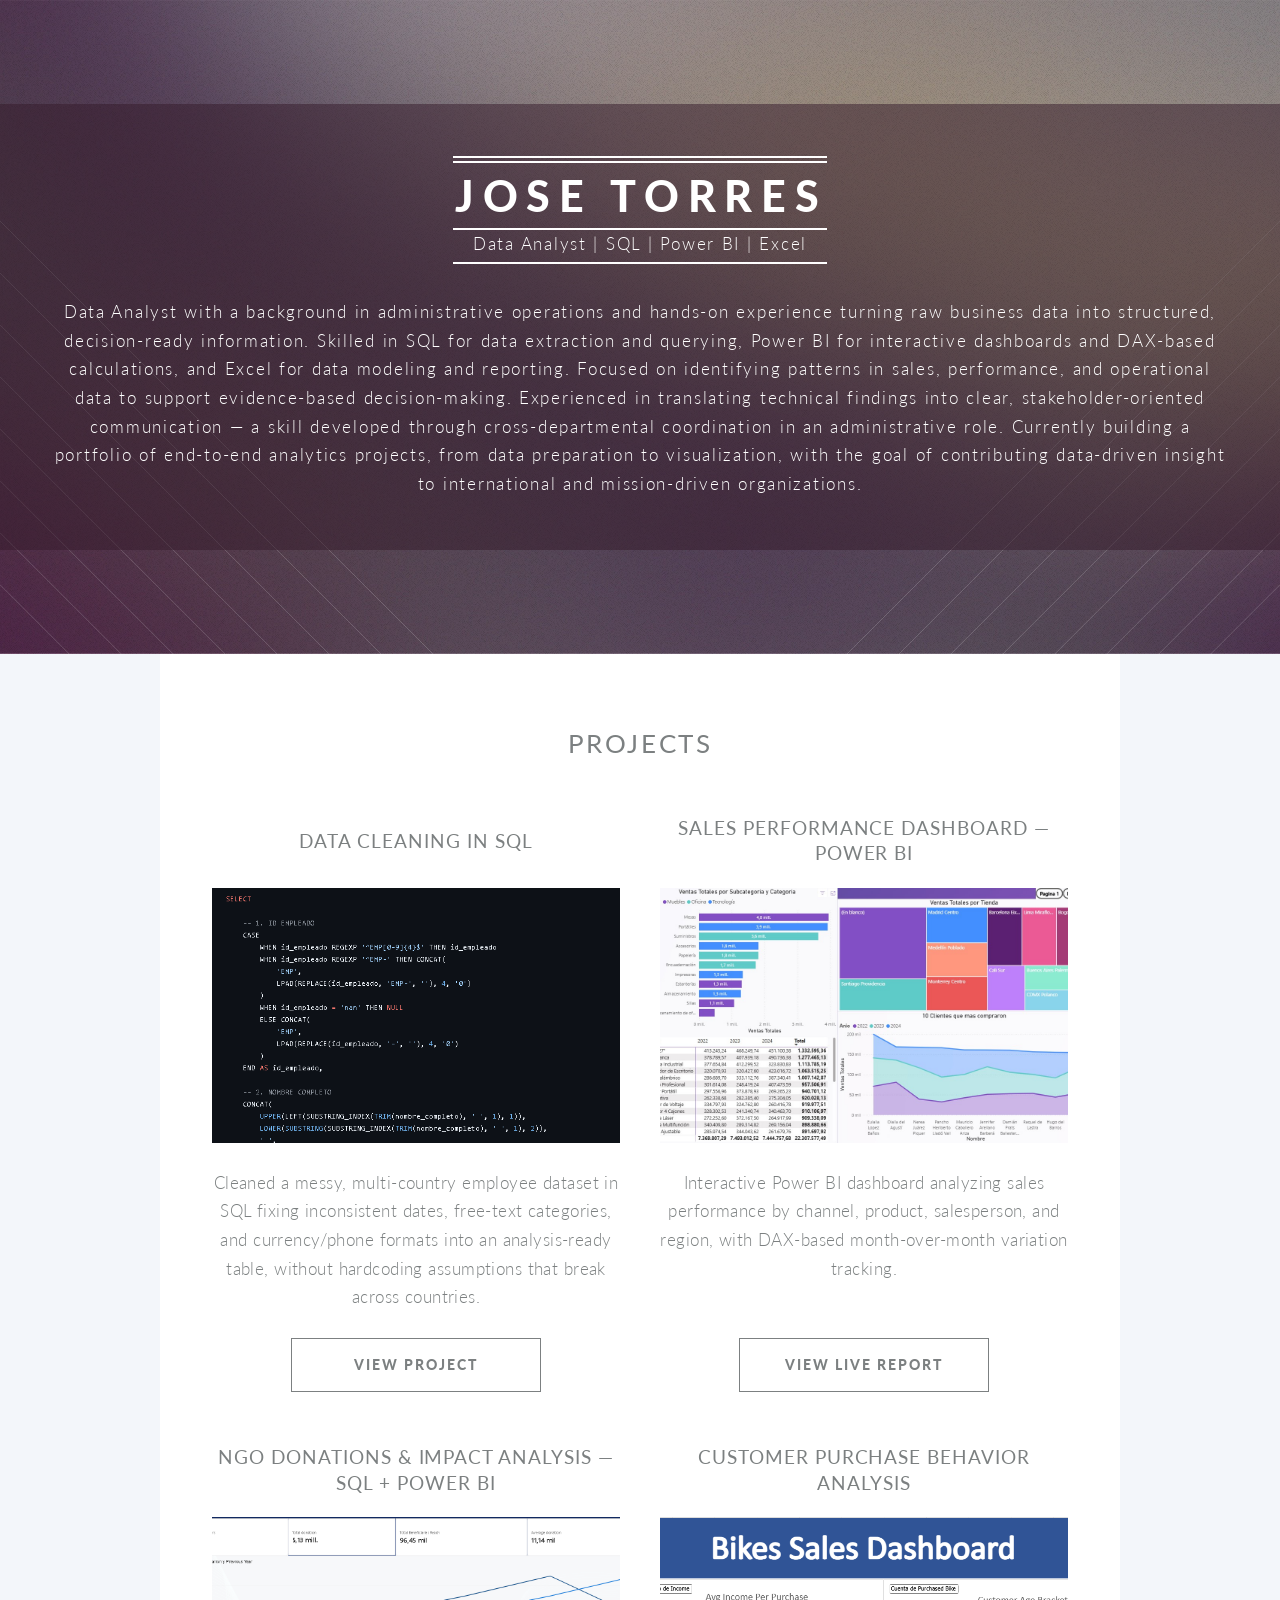
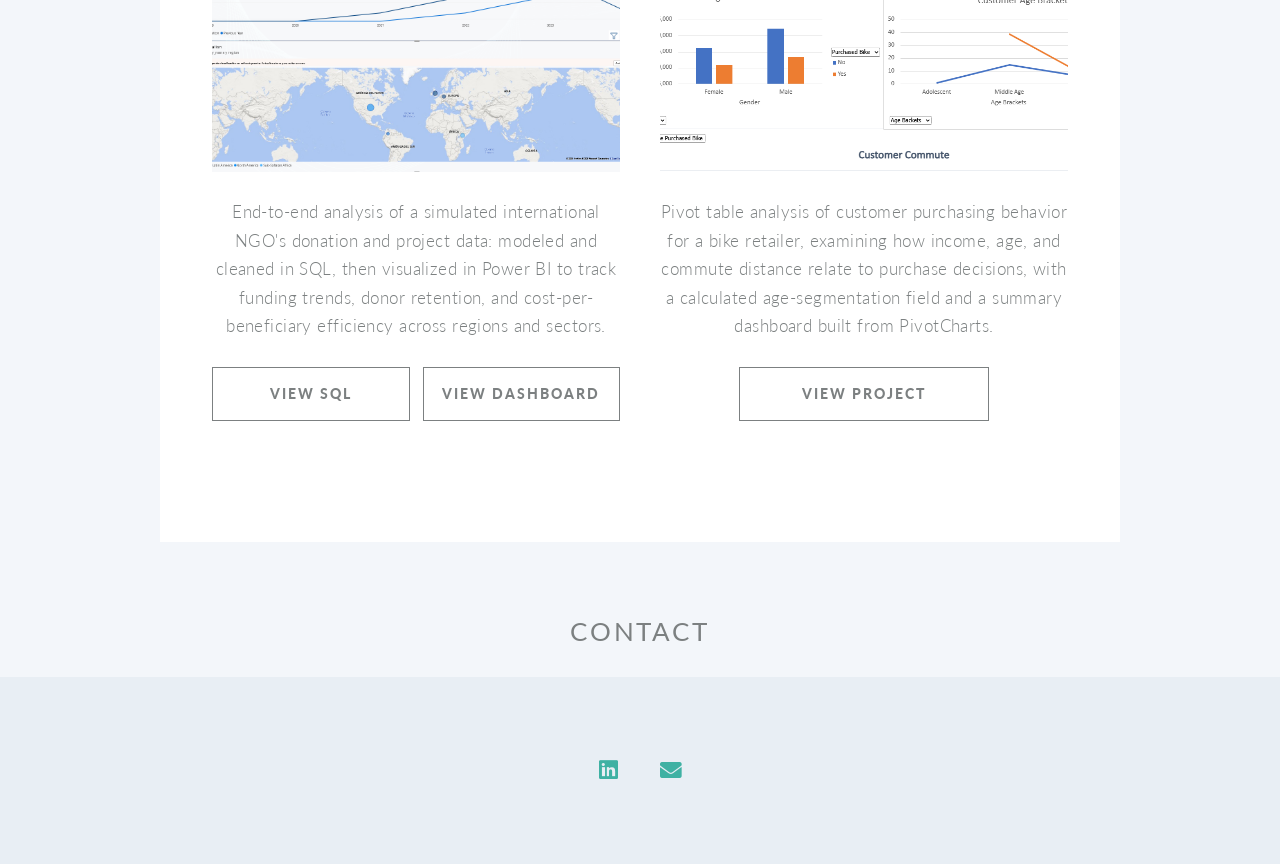
==== index.html @ 077766b1 "Add files via upload Initial Commit" ====
<!DOCTYPE HTML>
<!--
	Twenty by HTML5 UP
	html5up.net | @ajlkn
	Free for personal and commercial use under the CCA 3.0 license (html5up.net/license)
-->
<html>
	<head>
		<title>Jose Torres Portfolio</title>
		<meta charset="utf-8" />
		<meta name="viewport" content="width=device-width, initial-scale=1, user-scalable=no" />
		<link rel="stylesheet" href="assets/css/main.css" />
		<noscript><link rel="stylesheet" href="assets/css/noscript.css" /></noscript>
	</head>
	<body class="index is-preload">
		<div id="page-wrapper">

			
			<!-- Banner -->
				<section id="banner">

					<!--
						".inner" is set up as an inline-block so it automatically expands
						in both directions to fit whatever's inside it. This means it won't
						automatically wrap lines, so be sure to use line breaks where
						appropriate (<br />).
					-->
				<div class="inner">

    <header>
        <h2>Jose Torres</h2>
        <p>Data Analyst | SQL | Power BI | Excel</p>
    </header>

    <p>
        Data Analyst with a background in administrative operations and hands-on experience turning raw business data into structured, decision-ready information. 
		Skilled in SQL for data extraction and querying, Power BI for interactive dashboards and DAX-based calculations, and Excel for data modeling and reporting. 
		Focused on identifying patterns in sales, performance, and operational data to support evidence-based decision-making. 
		Experienced in translating technical findings into clear, stakeholder-oriented communication — a skill developed through cross-departmental coordination in an administrative role. 
		Currently building a portfolio of end-to-end analytics projects, from data preparation to visualization, with the goal of contributing data-driven insight to international and mission-driven organizations.
    </p>

</div>

					</section>

						<!-- Three -->
						<section class="wrapper style3 container special">

							<header class="major">
								<h2><strong>Projects</strong></h2>
							</header>

							<div class="row projects-row">
								<div class="col-6 col-12-narrower">
									<article class="project-card">
										<header><h3><strong>Data Cleaning in SQL</strong></h3></header>
										<span class="image featured"><img src="images/sqlcleaning.png" alt="SQL code used to clean a multi-country employee dataset" loading="lazy" /></span>
										<p>Cleaned a messy, multi-country employee dataset in SQL fixing inconsistent dates, free-text categories, and currency/phone formats into an analysis-ready table, without hardcoding assumptions that break across countries.</p>
										<div class="project-buttons">
										<a href="https://github.com/JoseTorresDA/projects/blob/a58de9fa3c472a12b417ef6940224f469a7f3d1a/empleados_clean" class="button" target="_blank" rel="noopener">VIEW PROJECT</a>
										</div>
									</article>
								</div>
								<div class="col-6 col-12-narrower">
									<article class="project-card">
										<header><h3><strong>Sales Performance Dashboard — Power BI</strong></h3></header>
										<span class="image featured"><img src="images/dashpowerbi.jpg" alt="Power BI sales performance dashboard" loading="lazy" /></span>
										<p>Interactive Power BI dashboard analyzing sales performance by channel, product, salesperson, and region, with DAX-based month-over-month variation tracking.</p>
										<div class="project-buttons">
										<a href="https://app.powerbi.com/view?r=eyJrIjoiMWUyYzVmNDktYmI4NS00ZDc3LTk1OGItMzIyM2YyYmE3NmZlIiwidCI6IjQxZWViOTQyLWQ0NzQtNDg0OC05YjI4LTljNDYxODBjODI5NyIsImMiOjR9" class="button" target="_blank" rel="noopener">VIEW LIVE REPORT</a>
										</div>
									</article>
								</div>
							</div>

							<div class="row projects-row">
								<div class="col-6 col-12-narrower">
									<article class="project-card">
										<header><h3><strong>NGO Donations &amp; Impact Analysis — SQL + Power BI</strong></h3></header>
										<span class="image featured"><img src="images/sqlpbi.png" alt="SQL and Power BI logos" loading="lazy" /></span>
										<p>End-to-end analysis of a simulated international NGO's donation and project data: modeled and cleaned in SQL, then visualized in Power BI to track funding trends, donor retention, and cost-per-beneficiary efficiency across regions and sectors.</p>
										<div class="project-buttons">
										<a href="https://github.com/JoseTorresDA/projects/blob/be6c619d317c378291d3e22cfec4b974ad01612c/NGO%20Donations%20%26%20Impact%20Analytics.sql" class="button" target="_blank" rel="noopener">VIEW SQL</a>
										<a href="https://app.powerbi.com/view?r=eyJrIjoiNzJhYWQwNmUtYmI5Ny00YWQzLTlkOGYtYjQ5YWJkZDRkZmU5IiwidCI6IjQxZWViOTQyLWQ0NzQtNDg0OC05YjI4LTljNDYxODBjODI5NyIsImMiOjR9" class="button" target="_blank" rel="noopener">VIEW DASHBOARD</a>
										</div>
									</article>
								</div>
								<div class="col-6 col-12-narrower">
									<article class="project-card">
										<header><h3><strong>Customer Purchase Behavior Analysis</strong></h3></header>
										<span class="image featured"><img src="images/exceldashboard.png" alt="Excel PivotChart dashboard of bike buyer behavior" loading="lazy" /></span>
										<p>Pivot table analysis of customer purchasing behavior for a bike retailer, examining how income, age, and commute distance relate to purchase decisions, with a calculated age-segmentation field and a summary dashboard built from PivotCharts.</p>
										<div class="project-buttons">
										<a href="excel-project.html" class="button" target="_blank" rel="noopener">VIEW PROJECT</a>
										</div>
									</article>
								</div>
							</div>

						</section>

			<!-- CTA 
				<section id="cta">

					<header>
						<h2>Ready to do <strong>something</strong>?</h2>
						<p>Proin a ullamcorper elit, et sagittis turpis integer ut fermentum.</p>
					</header>
					<footer>
						<ul class="buttons">
							<li><a href="#" class="button primary">Take My Money</a></li>
							<li><a href="#" class="button">LOL Wut</a></li>
						</ul>
					</footer>
					
				</section>
				-->
			<div>
				<section>
					<header class="contact">
						<H2>
							<STRong>CONTACT</STRong>
						</H2>
					</header>
				</section>
			</div>
				
			<!-- Footer -->
			
				<footer id="footer">

					<ul class="icons">
						<li><a href="https://www.linkedin.com/in/jose-torres97/?locale=es" target="_blank" class="icon brands circle fa-linkedin"><span class="label">LinkedIn</span></a></li>
						<li><a href="mailto:torresjosemanuel17@gmail.com" target="_blank" class="icon solid circle fa-envelope"><span class="label">Email</span></a></li>
						
					</ul>

				</footer>

		</div>

		<!-- Scripts -->
			<script src="assets/js/jquery.min.js"></script>
			<script src="assets/js/jquery.dropotron.min.js"></script>
			<script src="assets/js/jquery.scrolly.min.js"></script>
			<script src="assets/js/jquery.scrollex.min.js"></script>
			<script src="assets/js/browser.min.js"></script>
			<script src="assets/js/breakpoints.min.js"></script>
			<script src="assets/js/util.js"></script>
			<script src="assets/js/main.js"></script>

	</body>
</html>
---- assets/css/main.css ----
@import url("fontawesome-all.min.css");
@import url("https://fonts.googleapis.com/css?family=Lato:300,400,900");

/*
	Twenty by HTML5 UP
	html5up.net | @ajlkn
	Free for personal and commercial use under the CCA 3.0 license (html5up.net/license)
*/

html, body, div, span, applet, object,
iframe, h1, h2, h3, h4, h5, h6, p, blockquote,
pre, a, abbr, acronym, address, big, cite,
code, del, dfn, em, img, ins, kbd, q, s, samp,
small, strike, strong, sub, sup, tt, var, b,
u, i, center, dl, dt, dd, ol, ul, li, fieldset,
form, label, legend, table, caption, tbody,
tfoot, thead, tr, th, td, article, aside,
canvas, details, embed, figure, figcaption,
footer, header, hgroup, menu, nav, output, ruby,
section, summary, time, mark, audio, video {
	margin: 0;
	padding: 0;
	border: 0;
	font-size: 100%;
	font: inherit;
	vertical-align: baseline;}

article, aside, details, figcaption, figure,
footer, header, hgroup, menu, nav, section {
	display: block;}

body {
	line-height: 1;
}

ol, ul {
	list-style: none;
}

.contact {
    text-align: center;
}


blockquote, q {
	quotes: none;
}

	blockquote:before, blockquote:after, q:before, q:after {
		content: '';
		content: none;
	}

table {
	border-collapse: collapse;
	border-spacing: 0;
}

body {
	-webkit-text-size-adjust: none;
}

mark {
	background-color: transparent;
	color: inherit;
}

input::-moz-focus-inner {
	border: 0;
	padding: 0;
}

input, select, textarea {
	-moz-appearance: none;
	-webkit-appearance: none;
	-ms-appearance: none;
	appearance: none;
}

/* Basic */

	html {
		box-sizing: border-box;
	}

	*, *:before, *:after {
		box-sizing: inherit;
	}

	body {
		background: #f3f6fa;
	}

		body.is-preload *, body.is-preload *:before, body.is-preload *:after {
			-moz-animation: none !important;
			-webkit-animation: none !important;
			-ms-animation: none !important;
			animation: none !important;
			-moz-transition: none !important;
			-webkit-transition: none !important;
			-ms-transition: none !important;
			transition: none !important;
		}

	body, input, select, textarea {
		color: #7c8081;
		font-family: 'Lato', sans-serif;
		font-size: 15pt;
		font-weight: 300;
		letter-spacing: 0.025em;
		line-height: 1.75em;
	}

	a {
		-moz-transition: color 0.2s ease-in-out, border-color 0.2s ease-in-out, background-color 0.2s ease-in-out;
		-webkit-transition: color 0.2s ease-in-out, border-color 0.2s ease-in-out, background-color 0.2s ease-in-out;
		-ms-transition: color 0.2s ease-in-out, border-color 0.2s ease-in-out, background-color 0.2s ease-in-out;
		transition: color 0.2s ease-in-out, border-color 0.2s ease-in-out, background-color 0.2s ease-in-out;
		color: #3fb1a3;
		text-decoration: none;
		border-bottom: dotted 1px;
	}

		a:hover {
			border-bottom-color: transparent;
		}

	strong, b {
		font-weight: 400;
	}

	p, ul, ol, dl, table, blockquote {
		margin: 0 0 2em 0;
	}

	h1, h2, h3, h4, h5, h6 {
		color: inherit;
		font-weight: 300;
		line-height: 1.75em;
		margin-bottom: 1em;
		text-transform: uppercase;
	}

		h1 a, h2 a, h3 a, h4 a, h5 a, h6 a {
			color: inherit;
			text-decoration: none;
			border: 0;
		}

	h2 {
		font-size: 1.5em;
		letter-spacing: 0.1em;
	}

	h3 {
		font-size: 1.15em;
		letter-spacing: 0.025em;
	}

	sub {
		font-size: 0.8em;
		position: relative;
		top: 0.5em;
	}

	sup {
		font-size: 0.8em;
		position: relative;
		top: -0.5em;
	}

	hr {
		border-top: solid 1px rgba(124, 128, 129, 0.2);
		border: 0;
		margin-bottom: 1.5em;
	}

	blockquote {
		border-left: solid 0.5em rgba(124, 128, 129, 0.2);
		font-style: italic;
		padding: 1em 0 1em 2em;
	}

/* Container */

	.container {
		margin: 0 auto;
		max-width: 100%;
		width: 1400px;
	}

		.container.medium {
			width: 1050px;
		}

		@media screen and (max-width: 1680px) {

			.container {
				width: 1200px;
			}

				.container.medium {
					width: 900px;
				}

		}

		@media screen and (max-width: 1280px) {

			.container {
				width: 960px;
			}

				.container.medium {
					width: 735px;
				}

		}

		@media screen and (max-width: 980px) {

			.container {
				width: 95%;
			}

				.container.medium {
					width: 71.25%;
				}

		}

		@media screen and (max-width: 840px) {

			.container {
				width: 95%;
			}

				.container.medium {
					width: 95%;
				}

		}

		@media screen and (max-width: 736px) {

			.container {
				width: 100%;
			}

				.container.medium {
					width: 100%;
				}

		}

/* Row */

	.row {
		display: flex;
		flex-wrap: wrap;
		box-sizing: border-box;
		align-items: stretch;
	}

		.row > * {
			box-sizing: border-box;
		}

		.row.gtr-uniform > * > :last-child {
			margin-bottom: 0;
		}

		.row.aln-left {
			justify-content: flex-start;
		}

		.row.aln-center {
			justify-content: center;
		}

		.row.aln-right {
			justify-content: flex-end;
		}

		.row.aln-top {
			align-items: flex-start;
		}

		.row.aln-middle {
			align-items: center;
		}

		.row.aln-bottom {
			align-items: flex-end;
		}

		.row > .imp {
			order: -1;
		}

		.row > .col-1 {
			width: 8.33333%;
		}

		.row > .off-1 {
			margin-left: 8.33333%;
		}

		.row > .col-2 {
			width: 16.66667%;
		}

		.row > .off-2 {
			margin-left: 16.66667%;
		}

		.row > .col-3 {
			width: 25%;
		}

		.row > .off-3 {
			margin-left: 25%;
		}

		.row > .col-4 {
			width: 33.33333%;
		}

		.row > .off-4 {
			margin-left: 33.33333%;
		}

		.row > .col-5 {
			width: 41.66667%;
		}

		.row > .off-5 {
			margin-left: 41.66667%;
		}

		.row > .col-6 {
			width: 50%;
		}

		.row > .off-6 {
			margin-left: 50%;
		}

		.row > .col-7 {
			width: 58.33333%;
		}

		.row > .off-7 {
			margin-left: 58.33333%;
		}

		.row > .col-8 {
			width: 66.66667%;
		}

		.row > .off-8 {
			margin-left: 66.66667%;
		}

		.row > .col-9 {
			width: 75%;
		}

		.row > .off-9 {
			margin-left: 75%;
		}

		.row > .col-10 {
			width: 83.33333%;
		}

		.row > .off-10 {
			margin-left: 83.33333%;
		}

		.row > .col-11 {
			width: 91.66667%;
		}

		.row > .off-11 {
			margin-left: 91.66667%;
		}

		.row > .col-12 {
			width: 100%;
		}

		.row > .off-12 {
			margin-left: 100%;
		}

		.row.gtr-0 {
			margin-top: 0px;
			margin-left: 0px;
		}

			.row.gtr-0 > * {
				padding: 0px 0 0 0px;
			}

			.row.gtr-0.gtr-uniform {
				margin-top: 0px;
			}

				.row.gtr-0.gtr-uniform > * {
					padding-top: 0px;
				}

		.row.gtr-25 {
			margin-top: -12.5px;
			margin-left: -12.5px;
		}

			.row.gtr-25 > * {
				padding: 12.5px 0 0 12.5px;
			}

			.row.gtr-25.gtr-uniform {
				margin-top: -12.5px;
			}

				.row.gtr-25.gtr-uniform > * {
					padding-top: 12.5px;
				}

		.row.gtr-50 {
			margin-top: -25px;
			margin-left: -25px;
		}

			.row.gtr-50 > * {
				padding: 25px 0 0 25px;
			}

			.row.gtr-50.gtr-uniform {
				margin-top: -25px;
			}

				.row.gtr-50.gtr-uniform > * {
					padding-top: 25px;
				}

		.row {
			margin-top: -50px;
			margin-left: -50px;
		}

			.row > * {
				padding: 50px 0 0 50px;
			}

			.row.gtr-uniform {
				margin-top: -50px;
			}

				.row.gtr-uniform > * {
					padding-top: 50px;
				}

		.row.gtr-150 {
			margin-top: -75px;
			margin-left: -75px;
		}

			.row.gtr-150 > * {
				padding: 75px 0 0 75px;
			}

			.row.gtr-150.gtr-uniform {
				margin-top: -75px;
			}

				.row.gtr-150.gtr-uniform > * {
					padding-top: 75px;
				}

		.row.gtr-200 {
			margin-top: -100px;
			margin-left: -100px;
		}

			.row.gtr-200 > * {
				padding: 100px 0 0 100px;
			}

			.row.gtr-200.gtr-uniform {
				margin-top: -100px;
			}

				.row.gtr-200.gtr-uniform > * {
					padding-top: 100px;
				}

		@media screen and (max-width: 1680px) {

			.row {
				display: flex;
				flex-wrap: wrap;
				box-sizing: border-box;
				align-items: stretch;
			}

				.row > * {
					box-sizing: border-box;
				}

				.row.gtr-uniform > * > :last-child {
					margin-bottom: 0;
				}

				.row.aln-left {
					justify-content: flex-start;
				}

				.row.aln-center {
					justify-content: center;
				}

				.row.aln-right {
					justify-content: flex-end;
				}

				.row.aln-top {
					align-items: flex-start;
				}

				.row.aln-middle {
					align-items: center;
				}

				.row.aln-bottom {
					align-items: flex-end;
				}

				.row > .imp-wide {
					order: -1;
				}

				.row > .col-1-wide {
					width: 8.33333%;
				}

				.row > .off-1-wide {
					margin-left: 8.33333%;
				}

				.row > .col-2-wide {
					width: 16.66667%;
				}

				.row > .off-2-wide {
					margin-left: 16.66667%;
				}

				.row > .col-3-wide {
					width: 25%;
				}

				.row > .off-3-wide {
					margin-left: 25%;
				}

				.row > .col-4-wide {
					width: 33.33333%;
				}

				.row > .off-4-wide {
					margin-left: 33.33333%;
				}

				.row > .col-5-wide {
					width: 41.66667%;
				}

				.row > .off-5-wide {
					margin-left: 41.66667%;
				}

				.row > .col-6-wide {
					width: 50%;
				}

				.row > .off-6-wide {
					margin-left: 50%;
				}

				.row > .col-7-wide {
					width: 58.33333%;
				}

				.row > .off-7-wide {
					margin-left: 58.33333%;
				}

				.row > .col-8-wide {
					width: 66.66667%;
				}

				.row > .off-8-wide {
					margin-left: 66.66667%;
				}

				.row > .col-9-wide {
					width: 75%;
				}

				.row > .off-9-wide {
					margin-left: 75%;
				}

				.row > .col-10-wide {
					width: 83.33333%;
				}

				.row > .off-10-wide {
					margin-left: 83.33333%;
				}

				.row > .col-11-wide {
					width: 91.66667%;
				}

				.row > .off-11-wide {
					margin-left: 91.66667%;
				}

				.row > .col-12-wide {
					width: 100%;
				}

				.row > .off-12-wide {
					margin-left: 100%;
				}

				.row.gtr-0 {
					margin-top: 0px;
					margin-left: 0px;
				}

					.row.gtr-0 > * {
						padding: 0px 0 0 0px;
					}

					.row.gtr-0.gtr-uniform {
						margin-top: 0px;
					}

						.row.gtr-0.gtr-uniform > * {
							padding-top: 0px;
						}

				.row.gtr-25 {
					margin-top: -10px;
					margin-left: -10px;
				}

					.row.gtr-25 > * {
						padding: 10px 0 0 10px;
					}

					.row.gtr-25.gtr-uniform {
						margin-top: -10px;
					}

						.row.gtr-25.gtr-uniform > * {
							padding-top: 10px;
						}

				.row.gtr-50 {
					margin-top: -20px;
					margin-left: -20px;
				}

					.row.gtr-50 > * {
						padding: 20px 0 0 20px;
					}

					.row.gtr-50.gtr-uniform {
						margin-top: -20px;
					}

						.row.gtr-50.gtr-uniform > * {
							padding-top: 20px;
						}

				.row {
					margin-top: -40px;
					margin-left: -40px;
				}

					.row > * {
						padding: 40px 0 0 40px;
					}

					.row.gtr-uniform {
						margin-top: -40px;
					}

						.row.gtr-uniform > * {
							padding-top: 40px;
						}

				.row.gtr-150 {
					margin-top: -60px;
					margin-left: -60px;
				}

					.row.gtr-150 > * {
						padding: 60px 0 0 60px;
					}

					.row.gtr-150.gtr-uniform {
						margin-top: -60px;
					}

						.row.gtr-150.gtr-uniform > * {
							padding-top: 60px;
						}

				.row.gtr-200 {
					margin-top: -80px;
					margin-left: -80px;
				}

					.row.gtr-200 > * {
						padding: 80px 0 0 80px;
					}

					.row.gtr-200.gtr-uniform {
						margin-top: -80px;
					}

						.row.gtr-200.gtr-uniform > * {
							padding-top: 80px;
						}

		}

		@media screen and (max-width: 1280px) {

			.row {
				display: flex;
				flex-wrap: wrap;
				box-sizing: border-box;
				align-items: stretch;
			}

				.row > * {
					box-sizing: border-box;
				}

				.row.gtr-uniform > * > :last-child {
					margin-bottom: 0;
				}

				.row.aln-left {
					justify-content: flex-start;
				}

				.row.aln-center {
					justify-content: center;
				}

				.row.aln-right {
					justify-content: flex-end;
				}

				.row.aln-top {
					align-items: flex-start;
				}

				.row.aln-middle {
					align-items: center;
				}

				.row.aln-bottom {
					align-items: flex-end;
				}

				.row > .imp-normal {
					order: -1;
				}

				.row > .col-1-normal {
					width: 8.33333%;
				}

				.row > .off-1-normal {
					margin-left: 8.33333%;
				}

				.row > .col-2-normal {
					width: 16.66667%;
				}

				.row > .off-2-normal {
					margin-left: 16.66667%;
				}

				.row > .col-3-normal {
					width: 25%;
				}

				.row > .off-3-normal {
					margin-left: 25%;
				}

				.row > .col-4-normal {
					width: 33.33333%;
				}

				.row > .off-4-normal {
					margin-left: 33.33333%;
				}

				.row > .col-5-normal {
					width: 41.66667%;
				}

				.row > .off-5-normal {
					margin-left: 41.66667%;
				}

				.row > .col-6-normal {
					width: 50%;
				}

				.row > .off-6-normal {
					margin-left: 50%;
				}

				.row > .col-7-normal {
					width: 58.33333%;
				}

				.row > .off-7-normal {
					margin-left: 58.33333%;
				}

				.row > .col-8-normal {
					width: 66.66667%;
				}

				.row > .off-8-normal {
					margin-left: 66.66667%;
				}

				.row > .col-9-normal {
					width: 75%;
				}

				.row > .off-9-normal {
					margin-left: 75%;
				}

				.row > .col-10-normal {
					width: 83.33333%;
				}

				.row > .off-10-normal {
					margin-left: 83.33333%;
				}

				.row > .col-11-normal {
					width: 91.66667%;
				}

				.row > .off-11-normal {
					margin-left: 91.66667%;
				}

				.row > .col-12-normal {
					width: 100%;
				}

				.row > .off-12-normal {
					margin-left: 100%;
				}

				.row.gtr-0 {
					margin-top: 0px;
					margin-left: 0px;
				}

					.row.gtr-0 > * {
						padding: 0px 0 0 0px;
					}

					.row.gtr-0.gtr-uniform {
						margin-top: 0px;
					}

						.row.gtr-0.gtr-uniform > * {
							padding-top: 0px;
						}

				.row.gtr-25 {
					margin-top: -10px;
					margin-left: -10px;
				}

					.row.gtr-25 > * {
						padding: 10px 0 0 10px;
					}

					.row.gtr-25.gtr-uniform {
						margin-top: -10px;
					}

						.row.gtr-25.gtr-uniform > * {
							padding-top: 10px;
						}

				.row.gtr-50 {
					margin-top: -20px;
					margin-left: -20px;
				}

					.row.gtr-50 > * {
						padding: 20px 0 0 20px;
					}

					.row.gtr-50.gtr-uniform {
						margin-top: -20px;
					}

						.row.gtr-50.gtr-uniform > * {
							padding-top: 20px;
						}

				.row {
					margin-top: -40px;
					margin-left: -40px;
				}

					.row > * {
						padding: 40px 0 0 40px;
					}

					.row.gtr-uniform {
						margin-top: -40px;
					}

						.row.gtr-uniform > * {
							padding-top: 40px;
						}

				.row.gtr-150 {
					margin-top: -60px;
					margin-left: -60px;
				}

					.row.gtr-150 > * {
						padding: 60px 0 0 60px;
					}

					.row.gtr-150.gtr-uniform {
						margin-top: -60px;
					}

						.row.gtr-150.gtr-uniform > * {
							padding-top: 60px;
						}

				.row.gtr-200 {
					margin-top: -80px;
					margin-left: -80px;
				}

					.row.gtr-200 > * {
						padding: 80px 0 0 80px;
					}

					.row.gtr-200.gtr-uniform {
						margin-top: -80px;
					}

						.row.gtr-200.gtr-uniform > * {
							padding-top: 80px;
						}

		}

		@media screen and (max-width: 980px) {

			.row {
				display: flex;
				flex-wrap: wrap;
				box-sizing: border-box;
				align-items: stretch;
			}

				.row > * {
					box-sizing: border-box;
				}

				.row.gtr-uniform > * > :last-child {
					margin-bottom: 0;
				}

				.row.aln-left {
					justify-content: flex-start;
				}

				.row.aln-center {
					justify-content: center;
				}

				.row.aln-right {
					justify-content: flex-end;
				}

				.row.aln-top {
					align-items: flex-start;
				}

				.row.aln-middle {
					align-items: center;
				}

				.row.aln-bottom {
					align-items: flex-end;
				}

				.row > .imp-narrow {
					order: -1;
				}

				.row > .col-1-narrow {
					width: 8.33333%;
				}

				.row > .off-1-narrow {
					margin-left: 8.33333%;
				}

				.row > .col-2-narrow {
					width: 16.66667%;
				}

				.row > .off-2-narrow {
					margin-left: 16.66667%;
				}

				.row > .col-3-narrow {
					width: 25%;
				}

				.row > .off-3-narrow {
					margin-left: 25%;
				}

				.row > .col-4-narrow {
					width: 33.33333%;
				}

				.row > .off-4-narrow {
					margin-left: 33.33333%;
				}

				.row > .col-5-narrow {
					width: 41.66667%;
				}

				.row > .off-5-narrow {
					margin-left: 41.66667%;
				}

				.row > .col-6-narrow {
					width: 50%;
				}

				.row > .off-6-narrow {
					margin-left: 50%;
				}

				.row > .col-7-narrow {
					width: 58.33333%;
				}

				.row > .off-7-narrow {
					margin-left: 58.33333%;
				}

				.row > .col-8-narrow {
					width: 66.66667%;
				}

				.row > .off-8-narrow {
					margin-left: 66.66667%;
				}

				.row > .col-9-narrow {
					width: 75%;
				}

				.row > .off-9-narrow {
					margin-left: 75%;
				}

				.row > .col-10-narrow {
					width: 83.33333%;
				}

				.row > .off-10-narrow {
					margin-left: 83.33333%;
				}

				.row > .col-11-narrow {
					width: 91.66667%;
				}

				.row > .off-11-narrow {
					margin-left: 91.66667%;
				}

				.row > .col-12-narrow {
					width: 100%;
				}

				.row > .off-12-narrow {
					margin-left: 100%;
				}

				.row.gtr-0 {
					margin-top: 0px;
					margin-left: 0px;
				}

					.row.gtr-0 > * {
						padding: 0px 0 0 0px;
					}

					.row.gtr-0.gtr-uniform {
						margin-top: 0px;
					}

						.row.gtr-0.gtr-uniform > * {
							padding-top: 0px;
						}

				.row.gtr-25 {
					margin-top: -7.5px;
					margin-left: -7.5px;
				}

					.row.gtr-25 > * {
						padding: 7.5px 0 0 7.5px;
					}

					.row.gtr-25.gtr-uniform {
						margin-top: -7.5px;
					}

						.row.gtr-25.gtr-uniform > * {
							padding-top: 7.5px;
						}

				.row.gtr-50 {
					margin-top: -15px;
					margin-left: -15px;
				}

					.row.gtr-50 > * {
						padding: 15px 0 0 15px;
					}

					.row.gtr-50.gtr-uniform {
						margin-top: -15px;
					}

						.row.gtr-50.gtr-uniform > * {
							padding-top: 15px;
						}

				.row {
					margin-top: -30px;
					margin-left: -30px;
				}

					.row > * {
						padding: 30px 0 0 30px;
					}

					.row.gtr-uniform {
						margin-top: -30px;
					}

						.row.gtr-uniform > * {
							padding-top: 30px;
						}

				.row.gtr-150 {
					margin-top: -45px;
					margin-left: -45px;
				}

					.row.gtr-150 > * {
						padding: 45px 0 0 45px;
					}

					.row.gtr-150.gtr-uniform {
						margin-top: -45px;
					}

						.row.gtr-150.gtr-uniform > * {
							padding-top: 45px;
						}

				.row.gtr-200 {
					margin-top: -60px;
					margin-left: -60px;
				}

					.row.gtr-200 > * {
						padding: 60px 0 0 60px;
					}

					.row.gtr-200.gtr-uniform {
						margin-top: -60px;
					}

						.row.gtr-200.gtr-uniform > * {
							padding-top: 60px;
						}

		}

		@media screen and (max-width: 840px) {

			.row {
				display: flex;
				flex-wrap: wrap;
				box-sizing: border-box;
				align-items: stretch;
			}

				.row > * {
					box-sizing: border-box;
				}

				.row.gtr-uniform > * > :last-child {
					margin-bottom: 0;
				}

				.row.aln-left {
					justify-content: flex-start;
				}

				.row.aln-center {
					justify-content: center;
				}

				.row.aln-right {
					justify-content: flex-end;
				}

				.row.aln-top {
					align-items: flex-start;
				}

				.row.aln-middle {
					align-items: center;
				}

				.row.aln-bottom {
					align-items: flex-end;
				}

				.row > .imp-narrower {
					order: -1;
				}

				.row > .col-1-narrower {
					width: 8.33333%;
				}

				.row > .off-1-narrower {
					margin-left: 8.33333%;
				}

				.row > .col-2-narrower {
					width: 16.66667%;
				}

				.row > .off-2-narrower {
					margin-left: 16.66667%;
				}

				.row > .col-3-narrower {
					width: 25%;
				}

				.row > .off-3-narrower {
					margin-left: 25%;
				}

				.row > .col-4-narrower {
					width: 33.33333%;
				}

				.row > .off-4-narrower {
					margin-left: 33.33333%;
				}

				.row > .col-5-narrower {
					width: 41.66667%;
				}

				.row > .off-5-narrower {
					margin-left: 41.66667%;
				}

				.row > .col-6-narrower {
					width: 50%;
				}

				.row > .off-6-narrower {
					margin-left: 50%;
				}

				.row > .col-7-narrower {
					width: 58.33333%;
				}

				.row > .off-7-narrower {
					margin-left: 58.33333%;
				}

				.row > .col-8-narrower {
					width: 66.66667%;
				}

				.row > .off-8-narrower {
					margin-left: 66.66667%;
				}

				.row > .col-9-narrower {
					width: 75%;
				}

				.row > .off-9-narrower {
					margin-left: 75%;
				}

				.row > .col-10-narrower {
					width: 83.33333%;
				}

				.row > .off-10-narrower {
					margin-left: 83.33333%;
				}

				.row > .col-11-narrower {
					width: 91.66667%;
				}

				.row > .off-11-narrower {
					margin-left: 91.66667%;
				}

				.row > .col-12-narrower {
					width: 100%;
				}

				.row > .off-12-narrower {
					margin-left: 100%;
				}

				.row.gtr-0 {
					margin-top: 0px;
					margin-left: 0px;
				}

					.row.gtr-0 > * {
						padding: 0px 0 0 0px;
					}

					.row.gtr-0.gtr-uniform {
						margin-top: 0px;
					}

						.row.gtr-0.gtr-uniform > * {
							padding-top: 0px;
						}

				.row.gtr-25 {
					margin-top: -7.5px;
					margin-left: -7.5px;
				}

					.row.gtr-25 > * {
						padding: 7.5px 0 0 7.5px;
					}

					.row.gtr-25.gtr-uniform {
						margin-top: -7.5px;
					}

						.row.gtr-25.gtr-uniform > * {
							padding-top: 7.5px;
						}

				.row.gtr-50 {
					margin-top: -15px;
					margin-left: -15px;
				}

					.row.gtr-50 > * {
						padding: 15px 0 0 15px;
					}

					.row.gtr-50.gtr-uniform {
						margin-top: -15px;
					}

						.row.gtr-50.gtr-uniform > * {
							padding-top: 15px;
						}

				.row {
					margin-top: -30px;
					margin-left: -30px;
				}

					.row > * {
						padding: 30px 0 0 30px;
					}

					.row.gtr-uniform {
						margin-top: -30px;
					}

						.row.gtr-uniform > * {
							padding-top: 30px;
						}

				.row.gtr-150 {
					margin-top: -45px;
					margin-left: -45px;
				}

					.row.gtr-150 > * {
						padding: 45px 0 0 45px;
					}

					.row.gtr-150.gtr-uniform {
						margin-top: -45px;
					}

						.row.gtr-150.gtr-uniform > * {
							padding-top: 45px;
						}

				.row.gtr-200 {
					margin-top: -60px;
					margin-left: -60px;
				}

					.row.gtr-200 > * {
						padding: 60px 0 0 60px;
					}

					.row.gtr-200.gtr-uniform {
						margin-top: -60px;
					}

						.row.gtr-200.gtr-uniform > * {
							padding-top: 60px;
						}

		}

		@media screen and (max-width: 736px) {

			.row {
				display: flex;
				flex-wrap: wrap;
				box-sizing: border-box;
				align-items: stretch;
			}

				.row > * {
					box-sizing: border-box;
				}

				.row.gtr-uniform > * > :last-child {
					margin-bottom: 0;
				}

				.row.aln-left {
					justify-content: flex-start;
				}

				.row.aln-center {
					justify-content: center;
				}

				.row.aln-right {
					justify-content: flex-end;
				}

				.row.aln-top {
					align-items: flex-start;
				}

				.row.aln-middle {
					align-items: center;
				}

				.row.aln-bottom {
					align-items: flex-end;
				}

				.row > .imp-mobile {
					order: -1;
				}

				.row > .col-1-mobile {
					width: 8.33333%;
				}

				.row > .off-1-mobile {
					margin-left: 8.33333%;
				}

				.row > .col-2-mobile {
					width: 16.66667%;
				}

				.row > .off-2-mobile {
					margin-left: 16.66667%;
				}

				.row > .col-3-mobile {
					width: 25%;
				}

				.row > .off-3-mobile {
					margin-left: 25%;
				}

				.row > .col-4-mobile {
					width: 33.33333%;
				}

				.row > .off-4-mobile {
					margin-left: 33.33333%;
				}

				.row > .col-5-mobile {
					width: 41.66667%;
				}

				.row > .off-5-mobile {
					margin-left: 41.66667%;
				}

				.row > .col-6-mobile {
					width: 50%;
				}

				.row > .off-6-mobile {
					margin-left: 50%;
				}

				.row > .col-7-mobile {
					width: 58.33333%;
				}

				.row > .off-7-mobile {
					margin-left: 58.33333%;
				}

				.row > .col-8-mobile {
					width: 66.66667%;
				}

				.row > .off-8-mobile {
					margin-left: 66.66667%;
				}

				.row > .col-9-mobile {
					width: 75%;
				}

				.row > .off-9-mobile {
					margin-left: 75%;
				}

				.row > .col-10-mobile {
					width: 83.33333%;
				}

				.row > .off-10-mobile {
					margin-left: 83.33333%;
				}

				.row > .col-11-mobile {
					width: 91.66667%;
				}

				.row > .off-11-mobile {
					margin-left: 91.66667%;
				}

				.row > .col-12-mobile {
					width: 100%;
				}

				.row > .off-12-mobile {
					margin-left: 100%;
				}

				.row.gtr-0 {
					margin-top: 0px;
					margin-left: 0px;
				}

					.row.gtr-0 > * {
						padding: 0px 0 0 0px;
					}

					.row.gtr-0.gtr-uniform {
						margin-top: 0px;
					}

						.row.gtr-0.gtr-uniform > * {
							padding-top: 0px;
						}

				.row.gtr-25 {
					margin-top: -7.5px;
					margin-left: -7.5px;
				}

					.row.gtr-25 > * {
						padding: 7.5px 0 0 7.5px;
					}

					.row.gtr-25.gtr-uniform {
						margin-top: -7.5px;
					}

						.row.gtr-25.gtr-uniform > * {
							padding-top: 7.5px;
						}

				.row.gtr-50 {
					margin-top: -15px;
					margin-left: -15px;
				}

					.row.gtr-50 > * {
						padding: 15px 0 0 15px;
					}

					.row.gtr-50.gtr-uniform {
						margin-top: -15px;
					}

						.row.gtr-50.gtr-uniform > * {
							padding-top: 15px;
						}

				.row {
					margin-top: -30px;
					margin-left: -30px;
				}

					.row > * {
						padding: 30px 0 0 30px;
					}

					.row.gtr-uniform {
						margin-top: -30px;
					}

						.row.gtr-uniform > * {
							padding-top: 30px;
						}

				.row.gtr-150 {
					margin-top: -45px;
					margin-left: -45px;
				}

					.row.gtr-150 > * {
						padding: 45px 0 0 45px;
					}

					.row.gtr-150.gtr-uniform {
						margin-top: -45px;
					}

						.row.gtr-150.gtr-uniform > * {
							padding-top: 45px;
						}

				.row.gtr-200 {
					margin-top: -60px;
					margin-left: -60px;
				}

					.row.gtr-200 > * {
						padding: 60px 0 0 60px;
					}

					.row.gtr-200.gtr-uniform {
						margin-top: -60px;
					}

						.row.gtr-200.gtr-uniform > * {
							padding-top: 60px;
						}

		}

/* Section/Article */

	section.special, article.special {
		text-align: center;
	}

	header.major {
		padding-bottom: 2em;
	}

	header.special {
		margin-bottom: 5em;
		padding-top: 7em;
		position: relative;
		text-align: center;
	}

		header.special:before, header.special:after {
			border-bottom: solid 1.5px;
			border-top: solid 1.5px;
			content: '';
			height: 7px;
			opacity: 0.1;
			position: absolute;
			top: 1.75em;
			width: 43%;
		}

		header.special:before {
			left: 0;
		}

		header.special:after {
			right: 0;
		}

		header.special h2 {
			margin-bottom: 0;
		}

		header.special h2 + p {
			margin-bottom: 0;
			padding-top: 1.5em;
		}

		header.special .icon {
			cursor: default;
			height: 7em;
			left: 0;
			position: absolute;
			text-align: center;
			top: 1em;
			width: 100%;
		}

			header.special .icon:before {
				font-size: 3.5em;
				opacity: 0.35;
			}

	footer > :last-child {
		margin-bottom: 0;
	}

	footer.major {
		padding-top: 3em;
	}

/* Form */

	input[type="text"],
	input[type="password"],
	input[type="email"],
	textarea {
		-moz-transition: background-color 0.2s ease-in-out, border-color 0.2s ease-in-out;
		-webkit-transition: background-color 0.2s ease-in-out, border-color 0.2s ease-in-out;
		-ms-transition: background-color 0.2s ease-in-out, border-color 0.2s ease-in-out;
		transition: background-color 0.2s ease-in-out, border-color 0.2s ease-in-out;
		-moz-appearance: none;
		-webkit-appearance: none;
		-ms-appearance: none;
		appearance: none;
		background: none;
		border: solid 1px rgba(124, 128, 129, 0.2);
		border-radius: 0;
		color: inherit;
		display: block;
		padding: 0.75em;
		text-decoration: none;
		width: 100%;
		outline: 0;
	}

		input[type="text"]:focus,
		input[type="password"]:focus,
		input[type="email"]:focus,
		textarea:focus {
			border-color: #83d3c9;
		}

	input[type="text"],
	input[type="password"],
	input[type="email"] {
		line-height: 1em;
	}

	::-webkit-input-placeholder {
		color: inherit;
		opacity: 0.5;
		position: relative;
		top: 3px;
	}

	:-moz-placeholder {
		color: inherit;
		opacity: 0.5;
	}

	::-moz-placeholder {
		color: inherit;
		opacity: 0.5;
	}

	:-ms-input-placeholder {
		color: inherit;
		opacity: 0.5;
	}

/* Image */

	.image {
		border: 0;
		position: relative;
	}

		.image:before {
			background: url("images/overlay.png");
			content: '';
			height: 100%;
			left: 0;
			position: absolute;
			top: 0;
			width: 100%;
		}

		.image.fit {
			display: block;
		}

			.image.fit img {
				display: block;
				width: 100%;
			}

		.image.featured {
			display: block;
			margin: 0 0 2em 0;
		}

			.image.featured img {
				display: block;
				width: 100%;
				height: auto;
			}

/* Icon */

	.icon {
		text-decoration: none;
		position: relative;
	}

		.icon:before {
			-moz-osx-font-smoothing: grayscale;
			-webkit-font-smoothing: antialiased;
			display: inline-block;
			font-style: normal;
			font-variant: normal;
			text-rendering: auto;
			line-height: 1;
			text-transform: none !important;
			font-family: 'Font Awesome 5 Free';
			font-weight: 400;
		}

		.icon.solid:before {
			font-weight: 900;
		}

		.icon:before {
			line-height: inherit;
		}

		.icon.brands:before {
			font-family: 'Font Awesome 5 Brands';
		}

		.icon.circle {
			-moz-transition: all 0.2s ease-in-out;
			-webkit-transition: all 0.2s ease-in-out;
			-ms-transition: all 0.2s ease-in-out;
			transition: all 0.2s ease-in-out;
			border: 0;
			border-radius: 100%;
			display: inline-block;
			font-size: 1.25em;
			height: 2.25em;
			left: 0;
			line-height: 2.25em;
			text-align: center;
			text-decoration: none;
			top: 0;
			width: 2.25em;
		}

			.icon.circle:hover {
				top: -0.2em;
			}

			.icon.circle.fa-twitter {
				background: #70aecd;
				color: #fff;
			}

				.icon.circle.fa-twitter:hover {
					background: #7fb7d2;
				}

			.icon.circle.fa-facebook-f {
				background: #7490c3;
				color: #fff;
			}

				.icon.circle.fa-facebook-f:hover {
					background: #829bc9;
				}

			.icon.circle.fa-google-plus-g {
				background: #db6b67;
				color: #fff;
			}

				.icon.circle.fa-google-plus-g:hover {
					background: #df7b77;
				}

			.icon.circle.fa-github {
				background: #dcad8b;
				color: #fff;
			}

				.icon.circle.fa-github:hover {
					background: #e1b89b;
				}

			.icon.circle.fa-dribbble {
				background: #da83ae;
				color: #fff;
			}

				.icon.circle.fa-dribbble:hover {
					background: #df93b8;
				}

		.icon.featured {
			cursor: default;
			display: block;
			margin: 0 0 1.5em 0;
			opacity: 0.35;
			text-align: center;
		}

			.icon.featured:before {
				font-size: 5em;
				line-height: 1em;
			}

		.icon > .label {
			display: none;
		}

/* List */

	ol {
		list-style: decimal;
		padding-left: 1.25em;
	}

		ol li {
			padding-left: 0.25em;
		}

	ul {
		list-style: disc;
		padding-left: 1em;
	}

		ul li {
			padding-left: 0.5em;
		}

/* Icons */

	ul.icons {
		list-style: none;
		padding-left: 0;
		cursor: default;
	}

		ul.icons li {
			display: inline-block;
			line-height: 1em;
			padding-left: 0.5em;
		}

			ul.icons li:first-child {
				padding-left: 0;
			}

/* Featured Icons */

	ul.featured-icons {
		cursor: default;
		margin: -0.75em 0 0 0;
		opacity: 0.35;
		overflow: hidden;
		position: relative;
		list-style: none;
		padding-left: 0;
	}

		ul.featured-icons li {
			display: block;
			float: left;
			text-align: center;
			width: 50%;
			padding-left: 0;
			margin-bottom: 1em;
		}

			ul.featured-icons li .icon {
				display: inline-block;
				font-size: 5.5em;
				height: 1em;
				line-height: 1.5em;
				width: 1em;
			}

/* Buttons */

	ul.buttons {
		cursor: default;
		list-style: none;
		padding-left: 0;
	}

		ul.buttons:last-child {
			margin-bottom: 0;
		}

		ul.buttons li {
			display: inline-block;
			padding: 0 0 0 1.5em;
		}

			ul.buttons li:first-child {
				padding: 0;
			}

		ul.buttons.stacked li {
			display: block;
			padding: 1.5em 0 0 0;
		}

			ul.buttons.stacked li:first-child {
				padding: 0;
			}

/* Table */

	table {
		width: 100%;
	}

		table.default {
			width: 100%;
		}

			table.default tbody tr {
				border-bottom: solid 1px rgba(124, 128, 129, 0.2);
			}

			table.default td {
				padding: 0.5em 1em 0.5em 1em;
			}

			table.default th {
				font-weight: 400;
				padding: 0.5em 1em 0.5em 1em;
				text-align: left;
			}

			table.default thead {
				background: #7c8081;
				color: #fff;
			}

/* Button */

	input[type="button"],
	input[type="submit"],
	input[type="reset"],
	button,
	.button {
		-moz-appearance: none;
		-webkit-appearance: none;
		-ms-appearance: none;
		appearance: none;
		-moz-transition: color 0.2s ease-in-out, border-color 0.2s ease-in-out, background-color 0.2s ease-in-out;
		-webkit-transition: color 0.2s ease-in-out, border-color 0.2s ease-in-out, background-color 0.2s ease-in-out;
		-ms-transition: color 0.2s ease-in-out, border-color 0.2s ease-in-out, background-color 0.2s ease-in-out;
		transition: color 0.2s ease-in-out, border-color 0.2s ease-in-out, background-color 0.2s ease-in-out;
		background: none;
		border: solid 1px;
		border-radius: 0;
		color: inherit;
		cursor: pointer;
		display: inline-block;
		font-size: 0.8em;
		font-weight: 900;
		letter-spacing: 2px;
		min-width: 18em;
		padding: 0 0.75em;
		line-height: 3.75em;
		text-align: center;
		text-decoration: none;
		text-transform: uppercase;
	}

		input[type="button"]:hover,
		input[type="submit"]:hover,
		input[type="reset"]:hover,
		button:hover,
		.button:hover {
			background: rgba(188, 202, 206, 0.15);
			border-color: inherit;
		}

		input[type="button"].primary,
		input[type="submit"].primary,
		input[type="reset"].primary,
		button.primary,
		.button.primary {
			background: #83d3c9;
			border-color: #83d3c9;
			color: #fff !important;
		}

			input[type="button"].primary:hover,
			input[type="submit"].primary:hover,
			input[type="reset"].primary:hover,
			button.primary:hover,
			.button.primary:hover {
				background: #96dad1 !important;
				border-color: #96dad1 !important;
			}

		input[type="button"].fit,
		input[type="submit"].fit,
		input[type="reset"].fit,
		button.fit,
		.button.fit {
			width: 100%;
		}

		input[type="button"].small,
		input[type="submit"].small,
		input[type="reset"].small,
		button.small,
		.button.small {
			font-size: 0.7em;
			min-width: 14em;
			padding: 0.5em 0;
		}

/* Wrapper */

	.wrapper {
		margin-bottom: 5em;
		padding: 5em;
	}

		.wrapper.style1 {
			padding: 0;
		}

		.wrapper.style2 {
			background-color: #83d3c9;
			background-image: url("images/light-bl.svg"), url("images/light-br.svg");
			background-position: bottom left, bottom right;
			background-repeat: no-repeat, no-repeat;
			background-size: 25em, 25em;
			color: #fff;
		}

			.wrapper.style2 input[type="button"]:hover,
			.wrapper.style2 input[type="submit"]:hover,
			.wrapper.style2 input[type="reset"]:hover,
			.wrapper.style2 button:hover,
			.wrapper.style2 .button:hover {
				background: rgba(255, 255, 255, 0.15) !important;
			}

			.wrapper.style2 input[type="button"].primary,
			.wrapper.style2 input[type="submit"].primary,
			.wrapper.style2 input[type="reset"].primary,
			.wrapper.style2 button.primary,
			.wrapper.style2 .button.primary {
				background: #fff;
				border-color: #fff;
				color: #83d3c9 !important;
			}

				.wrapper.style2 input[type="button"].primary:hover,
				.wrapper.style2 input[type="submit"].primary:hover,
				.wrapper.style2 input[type="reset"].primary:hover,
				.wrapper.style2 button.primary:hover,
				.wrapper.style2 .button.primary:hover {
					border-color: inherit !important;
					color: #fff !important;
				}

		.wrapper.style3 {
			background: #fff;
			color: inherit;
		}

		.wrapper.style4 {
			background: #fff;
			color: inherit;
			padding: 4em;
		}

/* Header */

	@-moz-keyframes reveal-header {
		0% {
			top: -5em;
		}

		100% {
			top: 0;
		}
	}

	@-webkit-keyframes reveal-header {
		0% {
			top: -5em;
		}

		100% {
			top: 0;
		}
	}

	@-ms-keyframes reveal-header {
		0% {
			top: -5em;
		}

		100% {
			top: 0;
		}
	}

	@keyframes reveal-header {
		0% {
			top: -5em;
		}

		100% {
			top: 0;
		}
	}

	#header {
		background: #fff;
		box-shadow: 0 1px 2px 0 rgba(0, 0, 0, 0.075);
		color: inherit;
		cursor: default;
		font-size: 0.8em;
		left: 0;
		padding: 1em 1.5em;
		position: fixed;
		top: 0;
		width: 100%;
		z-index: 10000;
	}

		#header h1 {
			font-weight: 900;
			margin: 0;
		}

			#header h1 span {
				font-weight: 300;
			}

		#header nav {
			letter-spacing: 0.075em;
			position: absolute;
			right: 1.5em;
			text-transform: uppercase;
			top: 0.75em;
		}

			#header nav ul {
				list-style: none;
				padding-left: 0;
			}

				#header nav ul li {
					display: inline-block;
					margin-left: 1.5em;
					padding-left: 0;
				}

					#header nav ul li > ul {
						display: none;
					}

					#header nav ul li a {
						border: solid 1px transparent;
						color: inherit;
						display: inline-block;
						line-height: 1em;
						padding: 0.6em 0.75em;
						text-decoration: none;
					}

					#header nav ul li input[type="button"],
					#header nav ul li input[type="submit"],
					#header nav ul li input[type="reset"],
					#header nav ul li button,
					#header nav ul li .button {
						font-size: 1em;
						min-width: 0;
						width: auto;
					}

					#header nav ul li.submenu > a {
						text-decoration: none;
					}

						#header nav ul li.submenu > a:before {
							-moz-osx-font-smoothing: grayscale;
							-webkit-font-smoothing: antialiased;
							display: inline-block;
							font-style: normal;
							font-variant: normal;
							text-rendering: auto;
							line-height: 1;
							text-transform: none !important;
							font-family: 'Font Awesome 5 Free';
							font-weight: 900;
						}

						#header nav ul li.submenu > a:before {
							content: '\f107';
							margin-right: 0.65em;
						}

					#header nav ul li.active > a, #header nav ul li:hover > a {
						-moz-transition: all 0.2s ease-in-out;
						-webkit-transition: all 0.2s ease-in-out;
						-ms-transition: all 0.2s ease-in-out;
						transition: all 0.2s ease-in-out;
						background: rgba(188, 202, 206, 0.15);
					}

					#header nav ul li.current > a {
						font-weight: 900;
					}

		#header.reveal {
			-moz-animation: reveal-header 0.5s;
			-webkit-animation: reveal-header 0.5s;
			-ms-animation: reveal-header 0.5s;
			animation: reveal-header 0.5s;
		}

		#header.alt {
			-moz-animation: none;
			-webkit-animation: none;
			-ms-animation: none;
			animation: none;
			background: transparent;
			box-shadow: none;
			color: #fff;
			padding: 2em 2.5em;
			position: absolute;
		}

			#header.alt nav {
				right: 2.5em;
				top: 1.75em;
			}

				#header.alt nav ul li.active > a, #header.alt nav ul li:hover > a {
					border: solid 1px;
				}

/* Dropotron */

	.dropotron {
		list-style: none;
		padding-left: 0;
		background: #fff;
		box-shadow: 0 1px 2px 0 rgba(0, 0, 0, 0.075);
		line-height: 2.25em;
		min-width: 13em;
		padding: 1em 0;
		text-transform: uppercase;
		margin-top: calc(-1em + 1px);
	}

		.dropotron.level-0 {
			font-size: 0.7em;
			font-weight: 400;
			margin-top: 1.5em;
		}

			.dropotron.level-0:before {
				border-bottom: solid 0.5em #fff;
				border-left: solid 0.5em transparent;
				border-right: solid 0.5em transparent;
				content: '';
				left: 0.75em;
				position: absolute;
				top: -0.45em;
			}

		.dropotron > li {
			border-top: solid 1px rgba(124, 128, 129, 0.2);
			padding-left: 0;
		}

			.dropotron > li > a {
				-moz-transition: none;
				-webkit-transition: none;
				-ms-transition: none;
				transition: none;
				color: inherit;
				text-decoration: none;
				padding: 0 1em;
				border: 0;
			}

			.dropotron > li:hover > a {
				background: #83d3c9;
				color: #fff;
			}

			.dropotron > li:first-child {
				border-top: 0;
			}

/* Banner */

	@-moz-keyframes reveal-banner {
		0% {
			opacity: 0;
		}

		100% {
			opacity: 1;
		}
	}

	@-webkit-keyframes reveal-banner {
		0% {
			opacity: 0;
		}

		100% {
			opacity: 1;
		}
	}

	@-ms-keyframes reveal-banner {
		0% {
			opacity: 0;
		}

		100% {
			opacity: 1;
		}
	}

	@keyframes reveal-banner {
		0% {
			opacity: 0;
		}

		100% {
			opacity: 1;
		}
	}

	#banner {
		background-attachment: scroll, scroll, scroll, fixed;
		background-color: #645862;
		background-image: url("images/light-bl.svg"), url("images/light-br.svg"), url("images/overlay.png"), url("../../images/banner.jpg");
		background-position: bottom left, bottom right, top left, top center;
		background-repeat: no-repeat, no-repeat, repeat, no-repeat;
		background-size: 25em, 25em, auto, cover;
		color: #fff;
		cursor: default;
		padding: 6em 0;
		text-align: center;
	}

		#banner .inner {
			-moz-animation: reveal-banner 1s 0.25s ease-in-out;
			-webkit-animation: reveal-banner 1s 0.25s ease-in-out;
			-ms-animation: reveal-banner 1s 0.25s ease-in-out;
			animation: reveal-banner 1s 0.25s ease-in-out;
			-moz-animation-fill-mode: forwards;
			-webkit-animation-fill-mode: forwards;
			-ms-animation-fill-mode: forwards;
			animation-fill-mode: forwards;
			background: rgba(52, 27, 43, 0.5);
			color: #fff;
			display: inline-block;
			opacity: 0;
			padding: 3em;
			text-align: center;
		}

			#banner .inner header {
				display: inline-block;
				border-bottom: solid 2px;
				border-top: solid 2px;
				margin: 0 0 2em 0;
				padding: 3px 0 3px 0;
			}

				#banner .inner header h2 {
					border-bottom: solid 2px;
					border-top: solid 2px;
					font-size: 2.5em;
					font-weight: 900;
					letter-spacing: 0.2em;
					margin: 0;
					padding-left: 0.05em;
					position: relative;
					text-transform: uppercase;
				}

			#banner .inner p {
				letter-spacing: 0.1em;
				margin: 0;
				text-transform: none;
			}

				#banner .inner p a {
					color: inherit;
					font-weight: 400;
					text-decoration: none;
				}

			#banner .inner footer {
				margin: 2em 0 0 0;
			}

/* Main */

	#main {
		background-image: url("images/dark-tl.svg"), url("images/dark-tr.svg"), url("images/dark-bl.svg"), url("images/dark-br.svg");
		background-position: top left, top right, bottom left, bottom right;
		background-repeat: no-repeat;
		background-size: 25em;
		padding: 7em 0;
	}

		#main > :last-child {
			margin-bottom: 0;
		}

		#main .sidebar section {
			border-top: solid 1px rgba(124, 128, 129, 0.2);
			margin: 3em 0 0 0;
			padding: 3em 0 0 0;
		}

			#main .sidebar section:first-child {
				border-top: 0;
				padding-top: 0;
				margin-top: 0;
			}

	body.index #main {
		padding-top: 5em;
	}

/* CTA */

	#cta {
		background-attachment: scroll, scroll, scroll, fixed;
		background-color: #645862;
		background-image: url("images/light-tl.svg"), url("images/light-tr.svg"), url("images/overlay.png"), url("../../images/banner.jpg");
		background-position: top left, top right, top left, bottom center;
		background-repeat: no-repeat, no-repeat, repeat, no-repeat;
		background-size: 25em, 25em, auto, cover;
		color: #fff;
		padding: 5em;
		text-align: center;
	}

		#cta header {
			margin-bottom: 2em;
		}

/* Footer */

	#footer {
		background: #E8EEF4;
		color: #7c8081;
		padding: 5em 5em 10em 5em;
		text-align: center;
	}

		#footer .copyright {
			font-size: 0.8em;
			line-height: 1em;
		}

			#footer .copyright a {
				color: inherit;
			}

			#footer .copyright li {
				display: inline-block;
				margin-left: 1em;
				padding-left: 1em;
				border-left: dotted 1px;
			}

				#footer .copyright li:first-child {
					margin: 0;
					padding: 0;
					border: 0;
				}

/* Wide */

	@media screen and (max-width: 1680px) {

		/* Basic */

			body, input, select, textarea {
				font-size: 14pt;
			}

		/* Section/Article */

			header.special {
				padding-top: 5.5em;
				margin-bottom: 4em;
			}

	}

/* Normal */

	@media screen and (max-width: 1280px) {

		/* Basic */

			body, input, select, textarea {
				font-size: 13pt;
				letter-spacing: 0.025em;
				line-height: 1.65em;
			}

			h1, h2, h3, h4, h5, h6 {
				line-height: 1.5em;
			}

		/* Section/Article */

			header.major {
				padding-bottom: 1.5em;
			}

			footer.major {
				padding-top: 2em;
			}

		/* Wrapper */

			.wrapper {
				margin-bottom: 4em;
				padding: 4em 3em;
			}

				.wrapper.style4 {
					padding: 3em;
				}

		/* Header */

			#header nav ul li {
				margin-left: 1em;
			}

		/* Banner */

			#banner {
				background-attachment: scroll;
			}

		/* CTA */

			#cta {
				padding: 4em;
				background-attachment: scroll;
			}

		/* Footer */

			#footer {
				padding: 4em;
			}

	}

/* Narrow */

	@media screen and (max-width: 980px) {

		/* Basic */

			body, input, select, textarea {
				font-size: 13pt;
				letter-spacing: 0.025em;
				line-height: 1.5em;
			}

		/* Section/Article */

			header br {
				display: none;
			}

			header.major {
				padding-bottom: 1em;
			}

			header.special {
				padding-left: 2.5em;
				padding-right: 2.5em;
			}

			footer.major {
				padding-top: 1.5em;
			}

		/* Wrapper */

			.wrapper {
				margin-bottom: 3em;
				padding: 3em 2.5em;
			}

				.wrapper.special br {
					display: none;
				}

				.wrapper.style1 {
					padding: 0 2.5em;
				}

				.wrapper.style2 {
					background-size: 15em;
				}

				.wrapper.style4 {
					padding: 2.5em;
				}

		/* Banner */

			#banner {
				background-size: 15em, 15em, auto, cover;
			}

		/* Main */

			#main {
				background-size: 15em;
			}

		/* CTA */

			#cta {
				background-size: 15em, 15em, auto, cover;
				padding: 3em;
			}

	}

/* Narrower */

	#navPanel, #navButton {
		display: none;
	}

	@media screen and (max-width: 840px) {

		/* Basic */

			html, body {
				overflow-x: hidden;
			}

			header.major {
				padding-bottom: 0.25em;
			}

			header.special {
				margin-bottom: 4em;
				padding-top: 5em;
			}

				header.special:before, header.special:after {
					width: 40%;
				}

				header.special h2 + p {
					padding-top: 1.25em;
				}

		/* Section/Article */

			section {
				margin: 1em 0 1em 0;
			}

				section:first-child {
					margin-top: 0;
				}

		/* Button */

			input[type="button"].small,
			input[type="submit"].small,
			input[type="reset"].small,
			button.small,
			.button.small {
				font-size: 0.8em;
				min-width: 18em;
				padding: 0.75em 0;
			}

		/* Featured Icons */

			ul.featured-icons {
				margin: 0;
			}

				ul.featured-icons li {
					display: inline-block;
					float: none;
					width: auto;
				}

					ul.featured-icons li .icon {
						font-size: 4em;
						width: 1.25em;
					}

		/* Buttons */

			ul.buttons li {
				display: block;
				padding: 1em 0 0 0;
			}

		/* Header */

			#header {
				display: none;
			}

		/* Banner */

			#banner {
				margin: 0;
			}

		/* Wrapper */

			.wrapper.special-alt {
				text-align: center;
			}

			.wrapper.style4 {
				padding-bottom: 3em;
			}

		/* Main */

			#main {
				padding: 5em 0;
			}

				#main .sidebar {
					border-top: solid 1px rgba(124, 128, 129, 0.1);
					padding-top: 3em;
				}

					#main .sidebar section {
						border-top: 0;
						padding-top: 0;
					}

			body.index #main {
				padding-top: 4.5em;
			}

		/* CTA */

			#cta {
				margin: 0;
			}

		/* Footer */

			#footer {
				padding: 4em 1.5em;
			}

		/* Nav */

			#page-wrapper {
				-moz-backface-visibility: hidden;
				-webkit-backface-visibility: hidden;
				-ms-backface-visibility: hidden;
				backface-visibility: hidden;
				-moz-transition: -moz-transform 0.5s ease;
				-webkit-transition: -webkit-transform 0.5s ease;
				-ms-transition: -ms-transform 0.5s ease;
				transition: transform 0.5s ease;
				padding-bottom: 1px;
			}

			#navButton {
				-moz-backface-visibility: hidden;
				-webkit-backface-visibility: hidden;
				-ms-backface-visibility: hidden;
				backface-visibility: hidden;
				-moz-transition: -moz-transform 0.5s ease;
				-webkit-transition: -webkit-transform 0.5s ease;
				-ms-transition: -ms-transform 0.5s ease;
				transition: transform 0.5s ease;
				display: block;
				height: 60px;
				left: 0;
				position: fixed;
				top: 0;
				width: 100%;
				z-index: 10001;
			}

				#navButton .toggle {
					text-decoration: none;
					height: 60px;
					left: 0;
					position: absolute;
					text-align: center;
					top: 0;
					width: 100%;
					border: 0;
					outline: 0;
				}

					#navButton .toggle:before {
						-moz-osx-font-smoothing: grayscale;
						-webkit-font-smoothing: antialiased;
						display: inline-block;
						font-style: normal;
						font-variant: normal;
						text-rendering: auto;
						line-height: 1;
						text-transform: none !important;
						font-family: 'Font Awesome 5 Free';
						font-weight: 900;
					}

					#navButton .toggle:before {
						color: #fff;
						content: '\f0c9';
						font-size: 1em;
						height: 40px;
						left: 10px;
						line-height: 40px;
						opacity: 0.5;
						position: absolute;
						top: 11px;
						width: 60px;
						z-index: 1;
					}

					#navButton .toggle:after {
						background: rgba(163, 169, 170, 0.75);
						border-radius: 2px;
						content: '';
						height: 40px;
						left: 10px;
						position: absolute;
						top: 10px;
						width: 60px;
					}

			#navPanel {
				-moz-backface-visibility: hidden;
				-webkit-backface-visibility: hidden;
				-ms-backface-visibility: hidden;
				backface-visibility: hidden;
				-moz-transform: translateX(-275px);
				-webkit-transform: translateX(-275px);
				-ms-transform: translateX(-275px);
				transform: translateX(-275px);
				-moz-transition: -moz-transform 0.5s ease;
				-webkit-transition: -webkit-transform 0.5s ease;
				-ms-transition: -ms-transform 0.5s ease;
				transition: transform 0.5s ease;
				display: block;
				height: 100%;
				left: 0;
				overflow-y: auto;
				position: fixed;
				top: 0;
				width: 275px;
				z-index: 10002;
				background: #1c2021;
				color: #fff;
				font-size: 0.8em;
				letter-spacing: 0.075em;
				text-transform: uppercase;
				padding: 0.25em 0.75em 1em 0.75em;
			}

				#navPanel .link {
					border: 0;
					border-top: solid 1px rgba(255, 255, 255, 0.05);
					color: inherit;
					display: block;
					height: 3em;
					line-height: 3em;
					opacity: 0.75;
					text-decoration: none;
				}

					#navPanel .link.depth-0 {
						font-weight: 900;
					}

					#navPanel .link:first-child {
						border-top: 0;
					}

				#navPanel .indent-1 {
					display: inline-block;
					width: 1em;
				}

				#navPanel .indent-2 {
					display: inline-block;
					width: 2em;
				}

				#navPanel .indent-3 {
					display: inline-block;
					width: 3em;
				}

				#navPanel .indent-4 {
					display: inline-block;
					width: 4em;
				}

				#navPanel .indent-5 {
					display: inline-block;
					width: 5em;
				}

			body.navPanel-visible #page-wrapper {
				-moz-transform: translateX(275px);
				-webkit-transform: translateX(275px);
				-ms-transform: translateX(275px);
				transform: translateX(275px);
			}

			body.navPanel-visible #navButton {
				-moz-transform: translateX(275px);
				-webkit-transform: translateX(275px);
				-ms-transform: translateX(275px);
				transform: translateX(275px);
			}

			body.navPanel-visible #navPanel {
				-moz-transform: translateX(0);
				-webkit-transform: translateX(0);
				-ms-transform: translateX(0);
				transform: translateX(0);
			}

	}

/* Mobile */

	@media screen and (max-width: 736px) {

		/* Basic */

			body {
				min-width: 320px;
			}

			h2 {
				font-size: 1.25em;
				letter-spacing: 0.1em;
			}

			h3 {
				font-size: 1em;
				letter-spacing: 0.025em;
			}

			p {
				text-align: justify;
			}

		/* Section/Article */

			header {
				text-align: center;
			}

				header.major {
					padding-bottom: 0;
				}

				header.special {
					margin-bottom: 3em;
					padding-left: 1.5em;
					padding-right: 1.5em;
				}

					header.special:before, header.special:after {
						width: 38%;
					}

					header.special .icon {
						font-size: 0.75em;
						top: 1.5em;
					}

				header p {
					text-align: center;
				}

			footer.major {
				padding-top: 0;
			}

		/* Icon */

			.icon.circle {
				font-size: 1em;
			}

		/* Button */

			input[type="button"],
			input[type="submit"],
			input[type="reset"],
			button,
			.button {
				max-width: 20em;
				width: 100%;
			}

				input[type="button"].fit,
				input[type="submit"].fit,
				input[type="reset"].fit,
				button.fit,
				.button.fit {
					width: auto;
				}

		/* Icons */

			ul.icons li {
				padding-left: 0.25em;
			}

		/* Featured Icons */

			ul.featured-icons li .icon {
				width: 1.1em;
			}

		/* Buttons */

			ul.buttons {
				text-align: center;
			}

		/* Wrapper */

			.wrapper {
				margin-bottom: 2.5em;
				padding: 2.25em 1.5em;
			}

				.wrapper.special br {
					display: none;
				}

				.wrapper.style1 {
					padding: 0 1.5em;
				}

				.wrapper.style2 {
					background-size: 10em;
					padding: 2.25em 1.5em;
				}

				.wrapper.style4 {
					background-size: 10em;
					padding: 1.5em 1.5em 3em 1.5em;
				}

		/* Banner */

			#banner {
				background-size: 10em, 10em, auto, cover;
				padding: 6em 0;
			}

				#banner .inner {
					background: none;
					display: block;
					padding: 0 1.5em;
				}

					#banner .inner header h2 {
						font-size: 1.5em;
					}

					#banner .inner p {
						text-align: center;
					}

					#banner .inner br {
						display: none;
					}

		/* Main */

			#main {
				background-size: 10em;
				padding: 3.5em 0 2.5em 0;
			}

			body.index #main {
				padding: 2.5em 0 0 0;
			}

			body.contact #main {
				padding-bottom: 0;
			}

		/* CTA */

			#cta {
				background-size: 10em, 10em, auto, cover;
				padding: 3em 1.5em;
			}

		/* Footer */

			#footer {
				padding: 3em 1.5em;
			}

				#footer .copyright li {
					display: block;
					margin: 1em 0 0 0;
					padding: 0;
					border: 0;
				}

		/* Nav */

			#navButton .toggle:before {
				top: 8px;
				left: 8px;
				width: 50px;
				height: 34px;
				line-height: 34px;
			}

			#navButton .toggle:after {
				top: 8px;
				left: 8px;
				width: 50px;
				height: 34px;
			}

	}

/* ==========================================================
   Projects grid – tarjetas alineadas
   (añadido al final para sobrescribir sin tocar el resto)
   ========================================================== */

	/* Cada columna es un contenedor flex para que la tarjeta ocupe todo el alto de la fila */
	.projects-row > [class*="col-"] {
		display: flex;
		margin-bottom: 3em;
	}

	.project-card {
		display: flex;
		flex-direction: column;
		width: 100%;
	}

	/* Título: misma altura reservada (2 líneas) para que las imágenes arranquen alineadas */
	.project-card header {
		margin-bottom: 1.25em;
	}

		.project-card header h3 {
			font-size: 1.1em;
			line-height: 1.35em;
			min-height: 2.7em;            /* 2 líneas */
			display: flex;
			align-items: center;
			justify-content: center;
			margin: 0;
			text-transform: uppercase;
			letter-spacing: 0.05em;
		}

	/* Imagen: misma proporción en todas + recorte limpio */
	.project-card .image.featured {
		margin: 0 0 1.5em 0;
		aspect-ratio: 16 / 10;
		overflow: hidden;
		background: #f0f0f0;
	}

		/* Quita la trama/overlay del tema, que "ensucia" las capturas */
		.project-card .image.featured:before {
			display: none;
		}

		.project-card .image.featured img {
			width: 100%;
			height: 100%;
			object-fit: cover;
			object-position: top center;  /* prioriza la parte superior del dashboard */
			image-rendering: auto;
		}

	/* El texto crece y empuja los botones al fondo */
	.project-card p {
		flex-grow: 1;
		margin-bottom: 1.5em;
	}

	/* Botones: siempre abajo, centrados, lado a lado si hay dos */
	.project-buttons {
		display: flex;
		flex-wrap: wrap;
		justify-content: center;
		gap: 0.75em;
	}

		.project-buttons .button {
			min-width: 0;
			flex: 1 1 12em;
			max-width: 18em;
			white-space: nowrap;
		}

	@media screen and (max-width: 736px) {

		.project-card header h3 {
			min-height: 0;
		}

		.project-buttons .button {
			flex: 1 1 100%;
			max-width: none;
		}

	}
---- assets/css/noscript.css ----
/*
	Twenty by HTML5 UP
	html5up.net | @ajlkn
	Free for personal and commercial use under the CCA 3.0 license (html5up.net/license)
*/

/* Banner */

	#banner .inner {
		opacity: 1;
	}
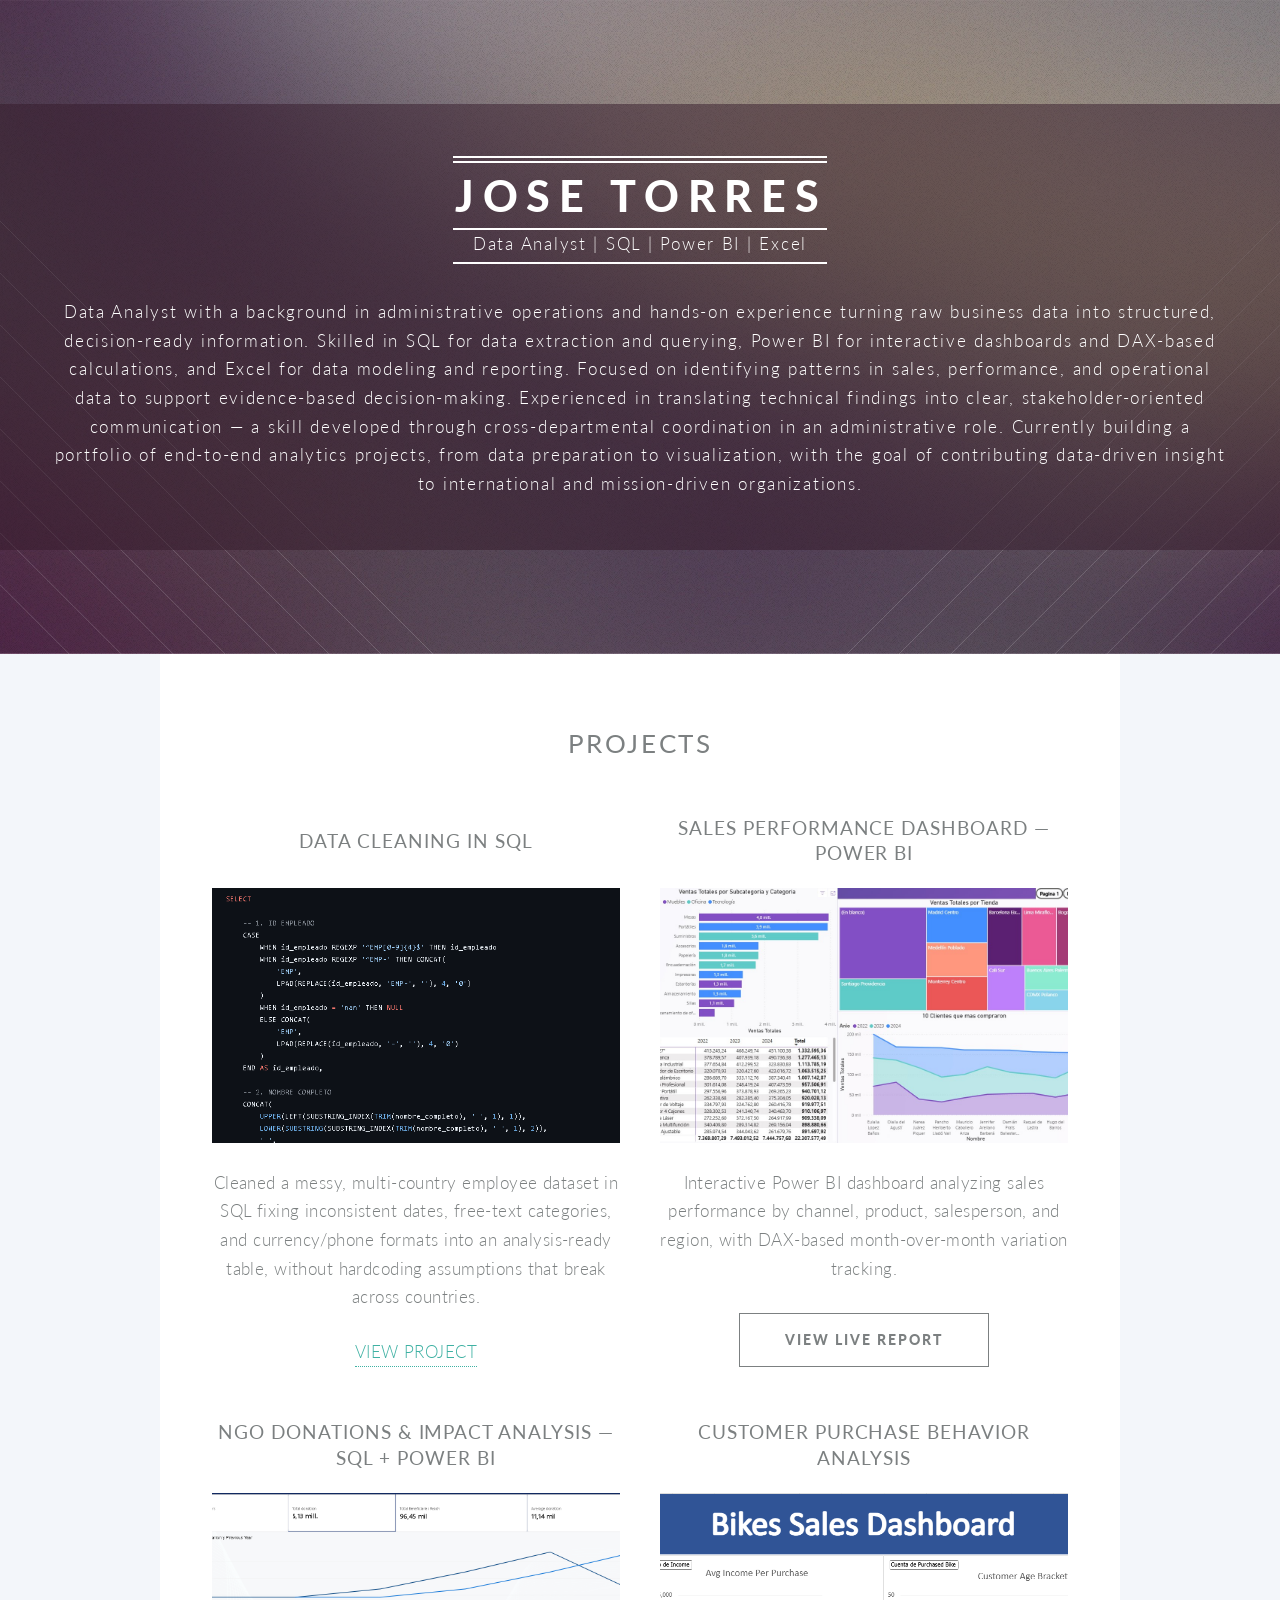
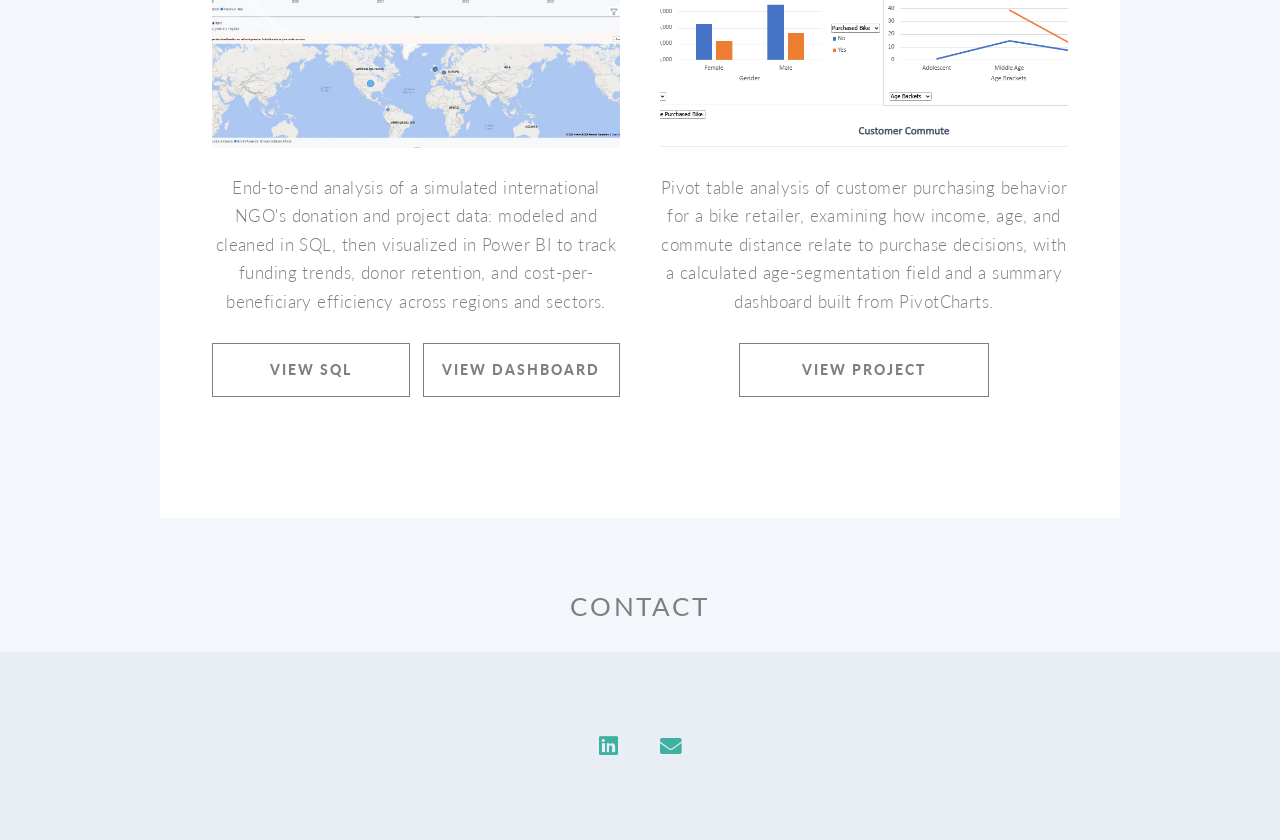
==== commit 9c3bcf0f: "Update index.html" ====
--- a/index.html
+++ b/index.html
@@ -58,7 +58,7 @@
 										<span class="image featured"><img src="images/sqlcleaning.png" alt="SQL code used to clean a multi-country employee dataset" loading="lazy" /></span>
 										<p>Cleaned a messy, multi-country employee dataset in SQL fixing inconsistent dates, free-text categories, and currency/phone formats into an analysis-ready table, without hardcoding assumptions that break across countries.</p>
 										<div class="project-buttons">
-										<a href="https://github.com/JoseTorresDA/projects/blob/a58de9fa3c472a12b417ef6940224f469a7f3d1a/empleados_clean" class="button" target="_blank" rel="noopener">VIEW PROJECT</a>
+										<a href="https://github.com/JoseTorresDA/projects/blob/main/empleados_clean.sql?v=2" target="_blank" rel="noopener">VIEW PROJECT</a>
 										</div>
 									</article>
 								</div>
@@ -81,7 +81,7 @@
 										<span class="image featured"><img src="images/sqlpbi.png" alt="SQL and Power BI logos" loading="lazy" /></span>
 										<p>End-to-end analysis of a simulated international NGO's donation and project data: modeled and cleaned in SQL, then visualized in Power BI to track funding trends, donor retention, and cost-per-beneficiary efficiency across regions and sectors.</p>
 										<div class="project-buttons">
-										<a href="https://github.com/JoseTorresDA/projects/blob/be6c619d317c378291d3e22cfec4b974ad01612c/NGO%20Donations%20%26%20Impact%20Analytics.sql" class="button" target="_blank" rel="noopener">VIEW SQL</a>
+										<a href="https://github.com/JoseTorresDA/projects/blob/main/NGO%20Donations%20%26%20Impact%20Analytics.sql?v=2" class="button" target="_blank" rel="noopener">VIEW SQL</a>
 										<a href="https://app.powerbi.com/view?r=eyJrIjoiNzJhYWQwNmUtYmI5Ny00YWQzLTlkOGYtYjQ5YWJkZDRkZmU5IiwidCI6IjQxZWViOTQyLWQ0NzQtNDg0OC05YjI4LTljNDYxODBjODI5NyIsImMiOjR9" class="button" target="_blank" rel="noopener">VIEW DASHBOARD</a>
 										</div>
 									</article>
@@ -151,4 +151,4 @@
 			<script src="assets/js/main.js"></script>
 
 	</body>
-</html>+</html>
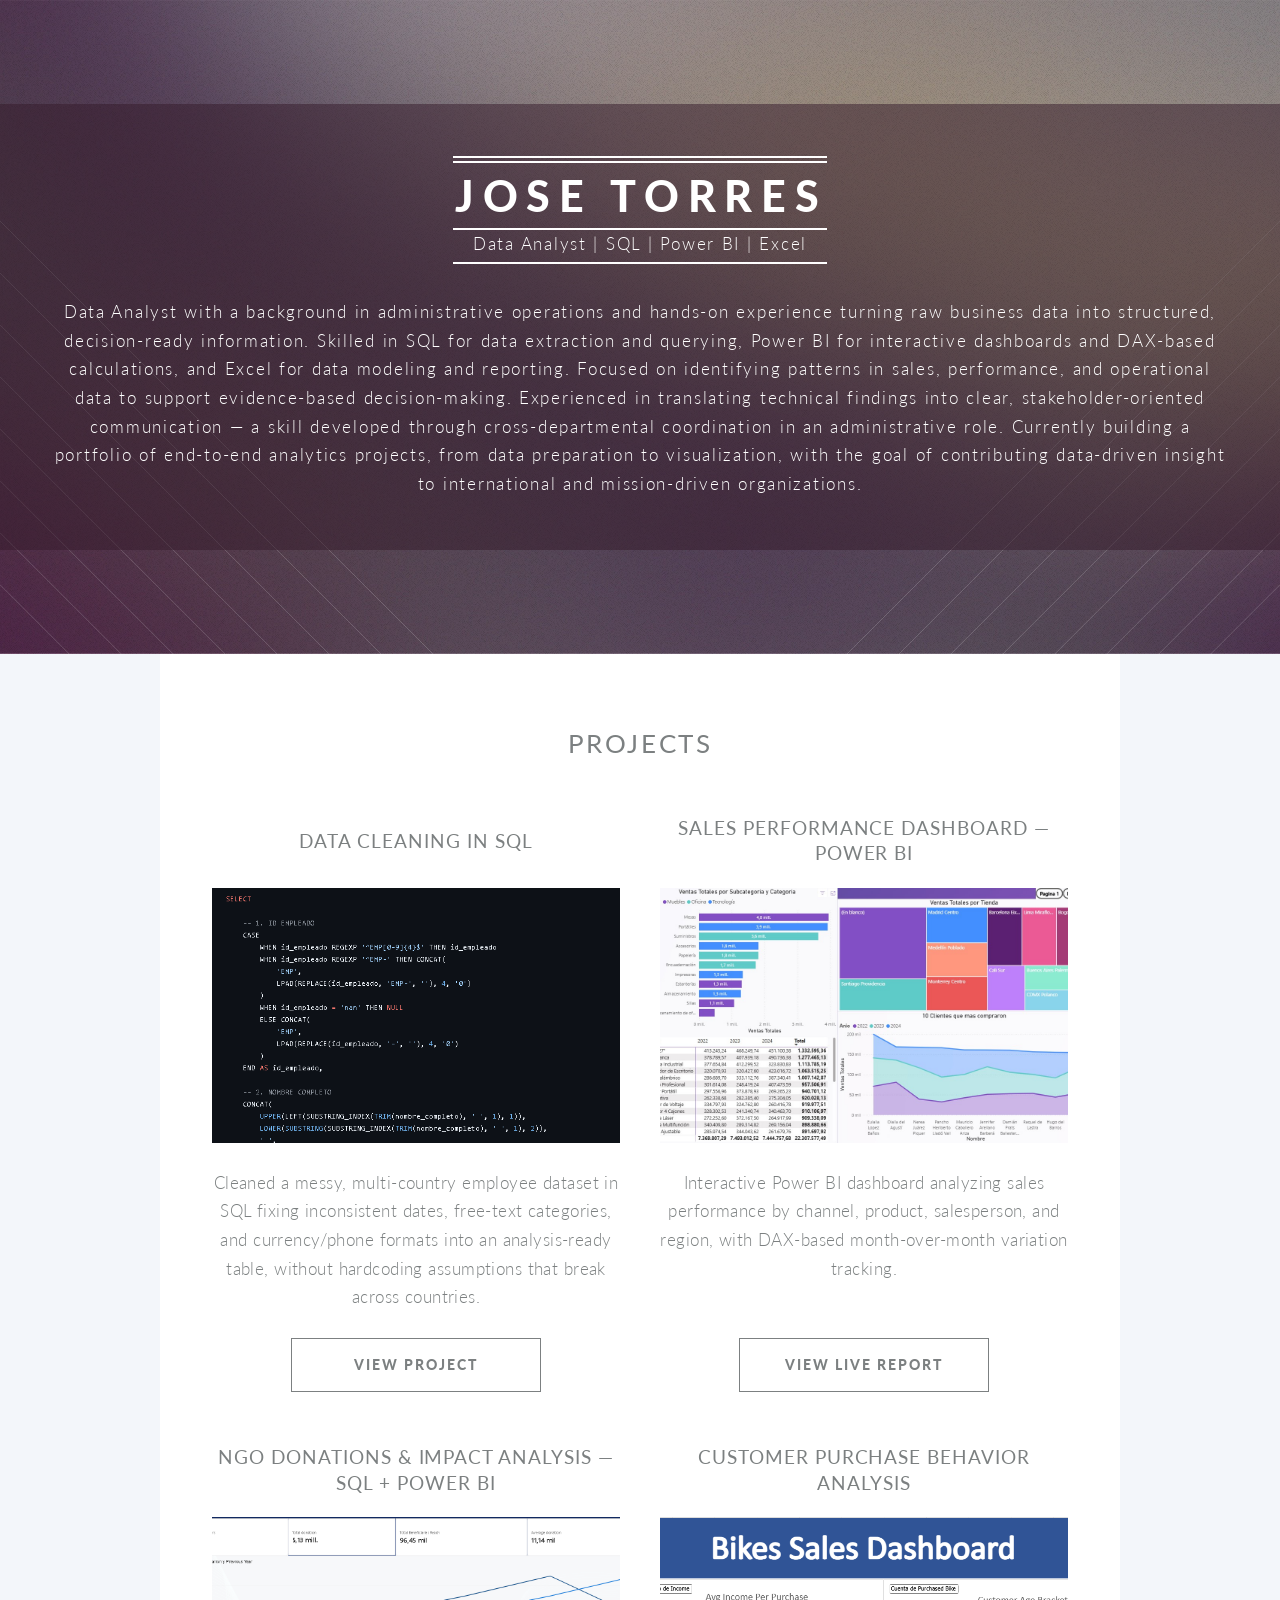
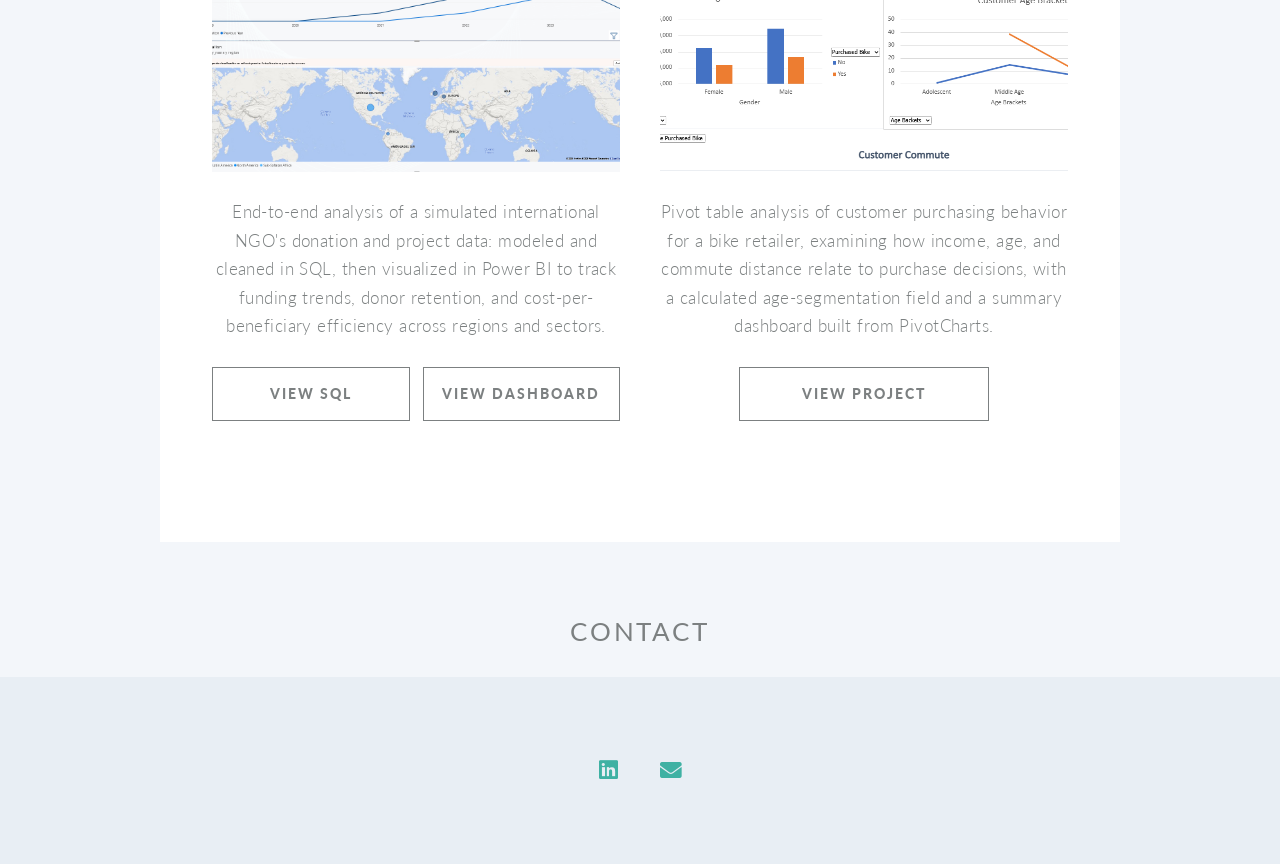
==== commit b347c2a1: "Update index.html" ====
--- a/index.html
+++ b/index.html
@@ -58,7 +58,7 @@
 										<span class="image featured"><img src="images/sqlcleaning.png" alt="SQL code used to clean a multi-country employee dataset" loading="lazy" /></span>
 										<p>Cleaned a messy, multi-country employee dataset in SQL fixing inconsistent dates, free-text categories, and currency/phone formats into an analysis-ready table, without hardcoding assumptions that break across countries.</p>
 										<div class="project-buttons">
-										<a href="https://github.com/JoseTorresDA/projects/blob/main/empleados_clean.sql?v=2" target="_blank" rel="noopener">VIEW PROJECT</a>
+										<a href="https://github.com/JoseTorresDA/projects/blob/main/empleados_clean.sql?v=2" class="button" target="_blank" rel="noopener">VIEW PROJECT</a>
 										</div>
 									</article>
 								</div>
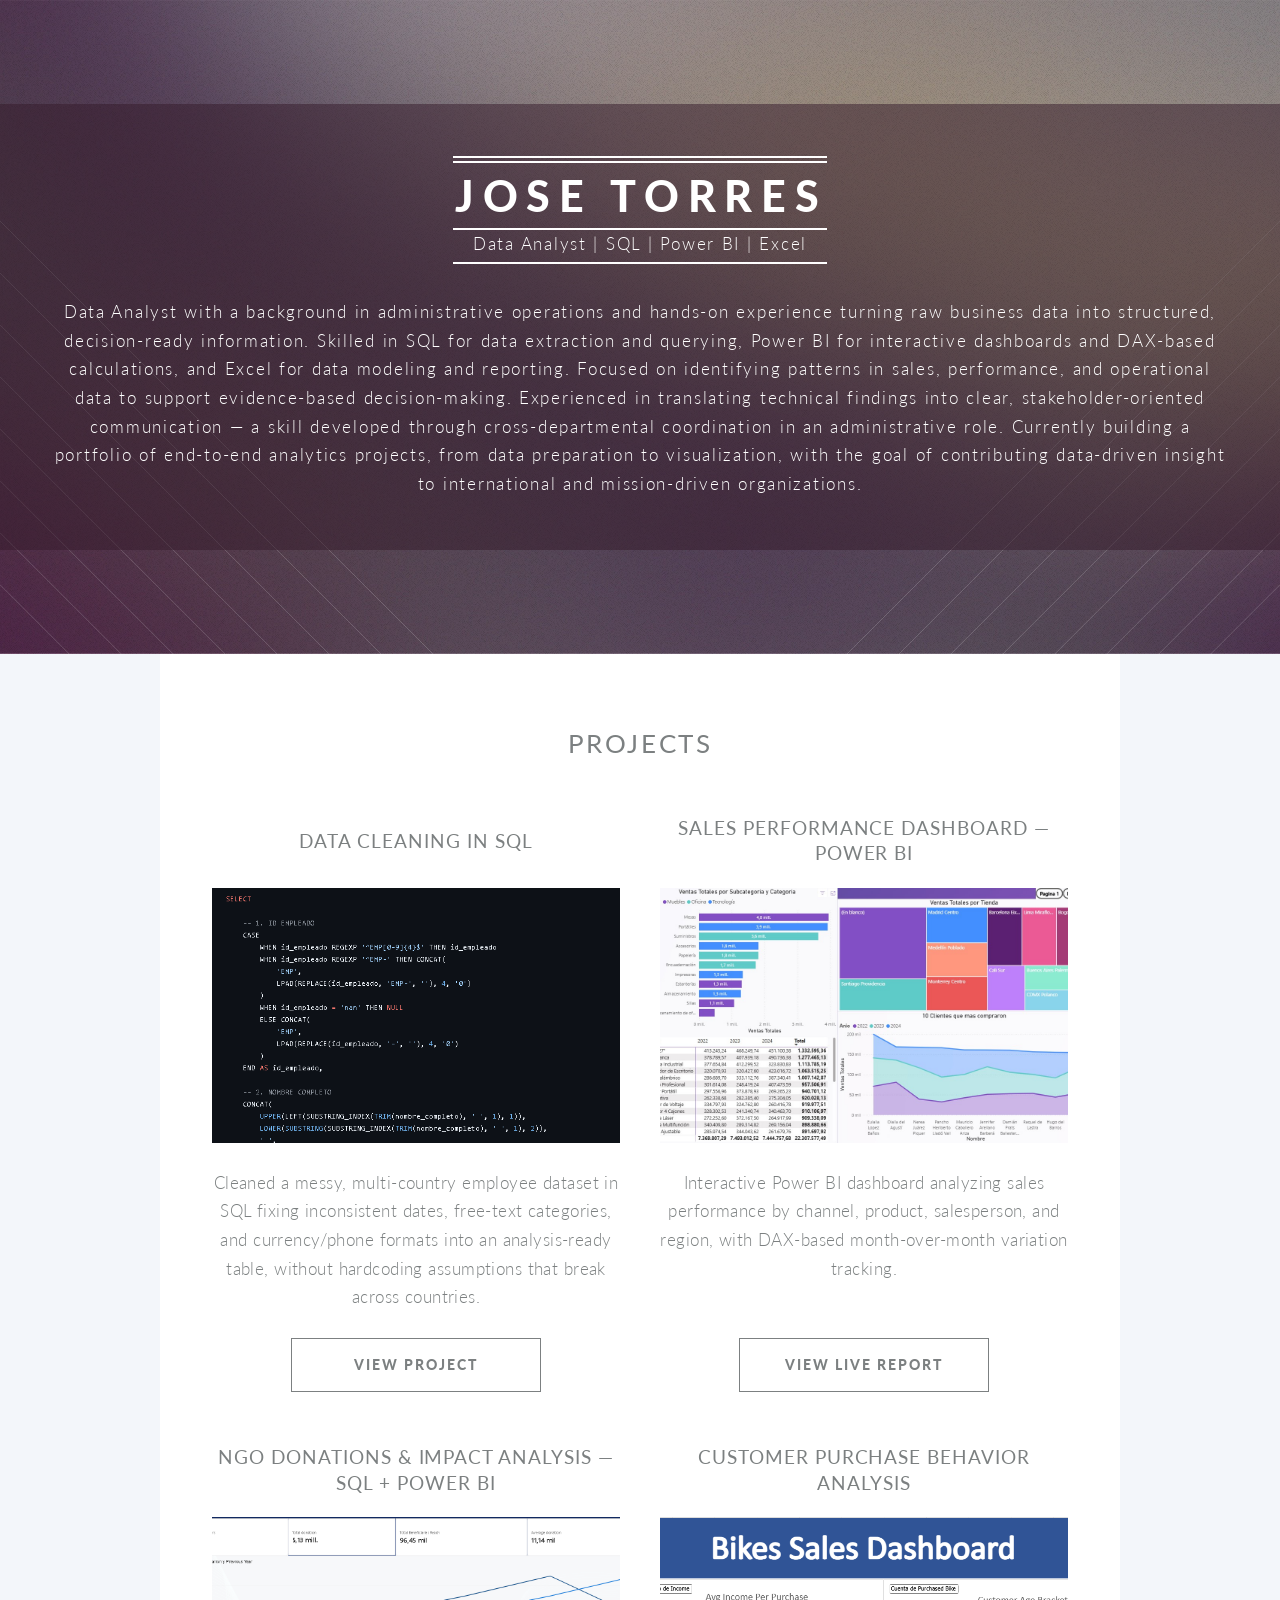
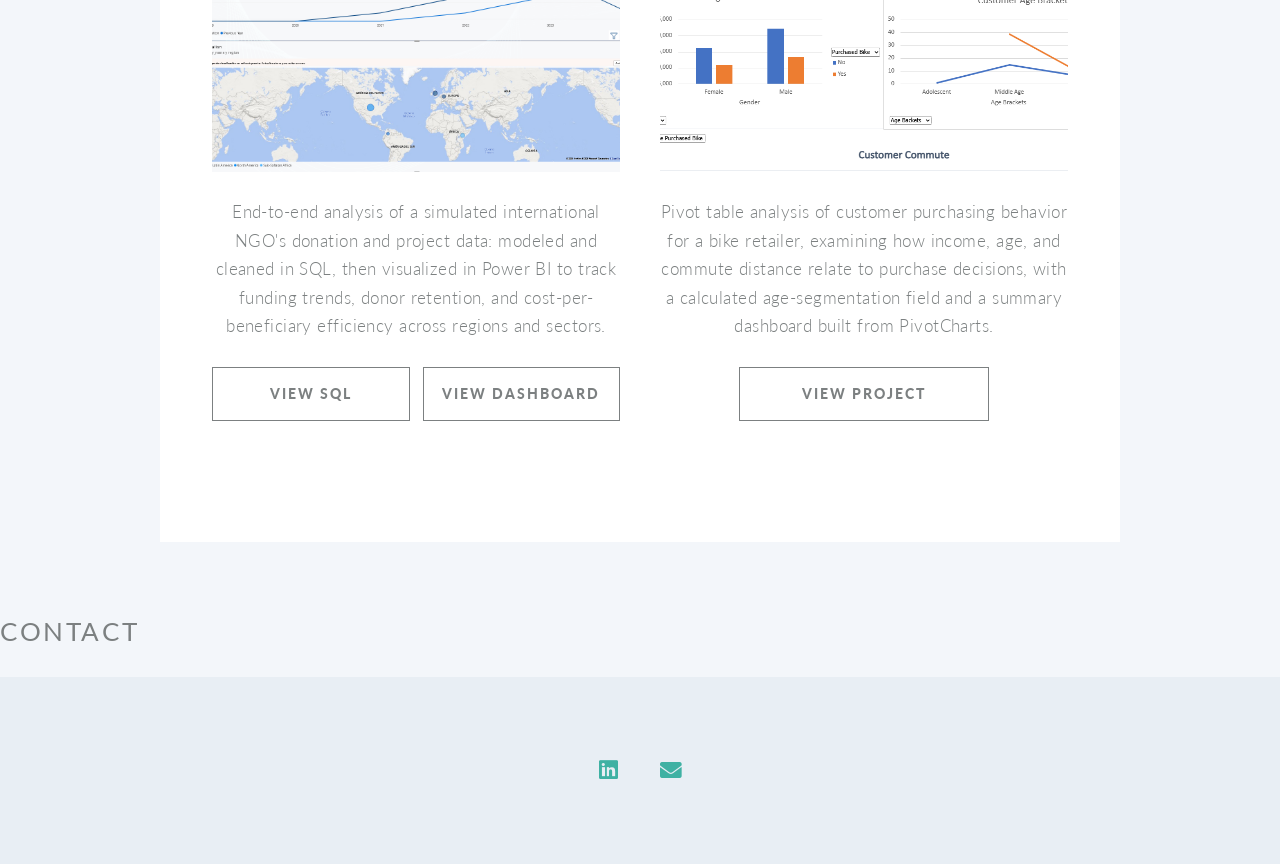
==== commit b1550fda: "Update index.html" ====
--- a/index.html
+++ b/index.html
@@ -118,11 +118,11 @@
 				-->
 			<div>
 				<section>
-					<header class="contact">
+				<!-- <header class="contact"> -->
 						<H2>
 							<STRong>CONTACT</STRong>
 						</H2>
-					</header>
+					<!-- </header> -->
 				</section>
 			</div>
 				
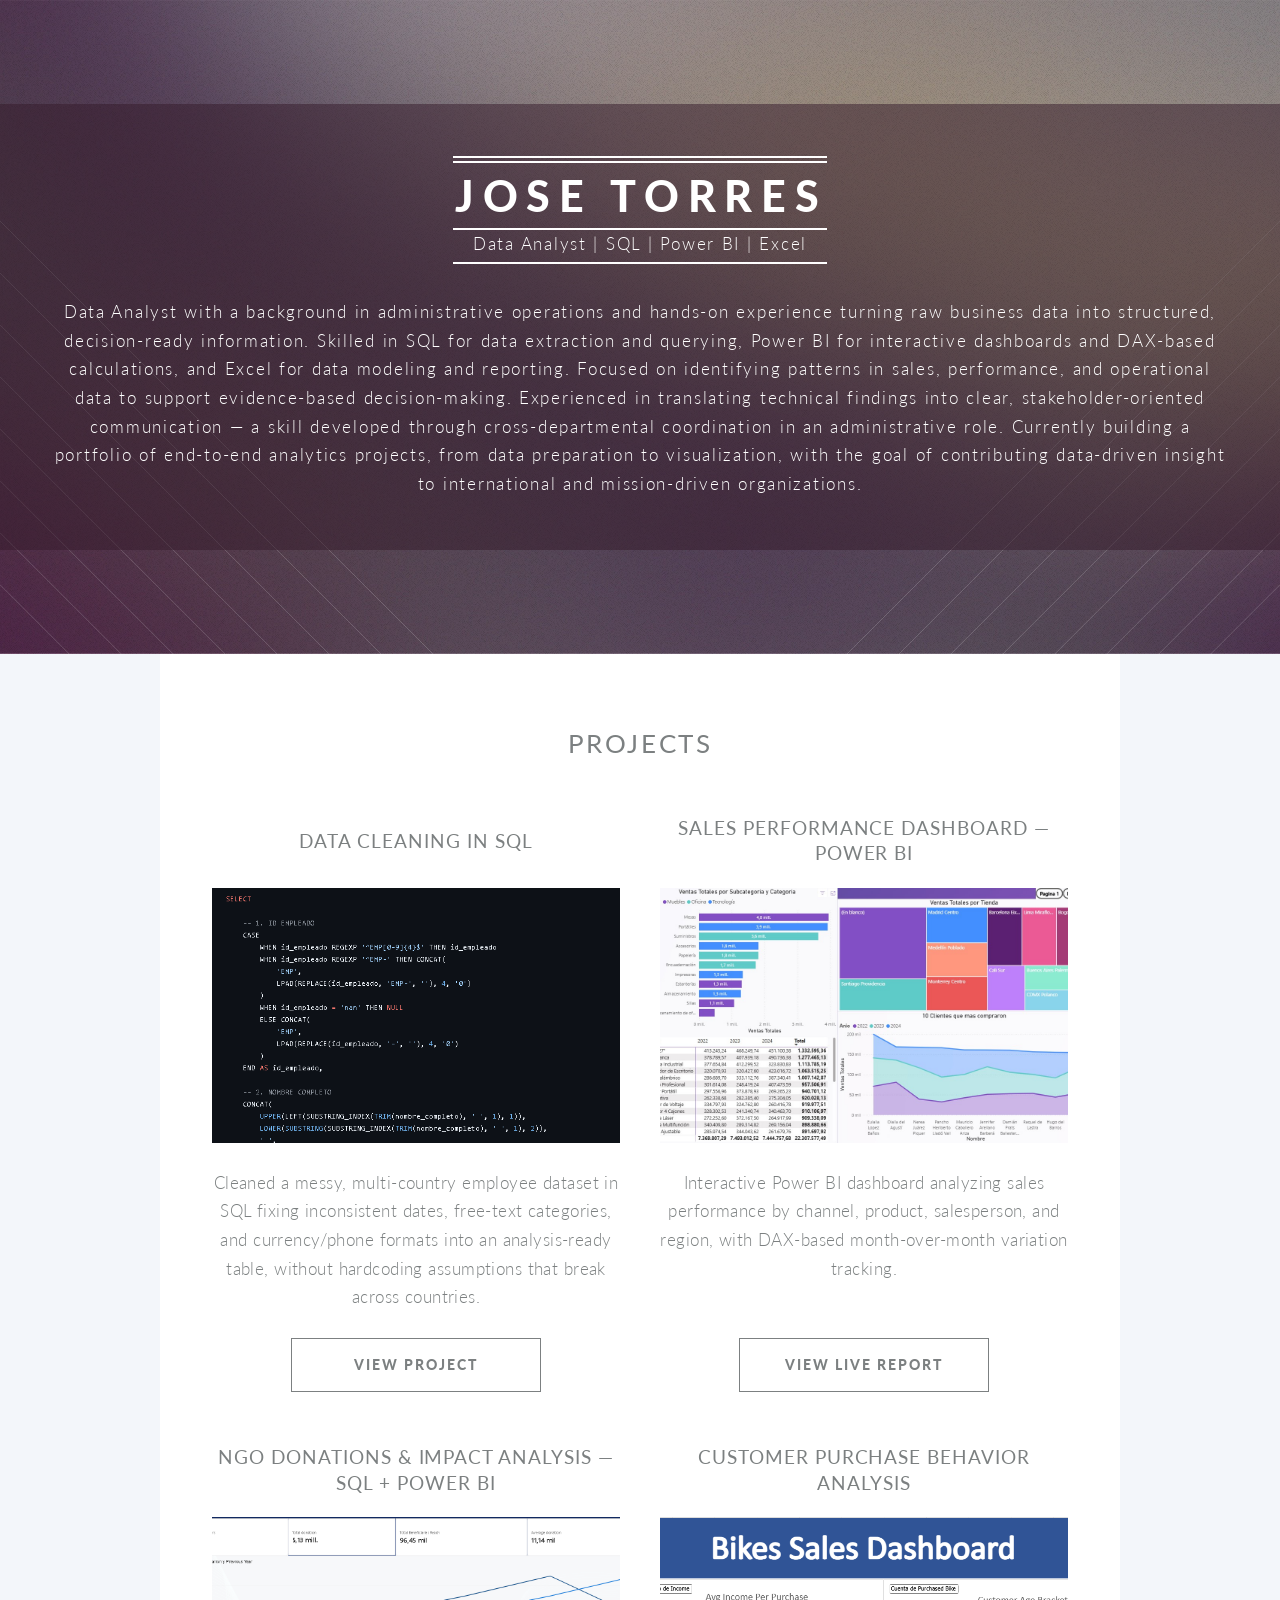
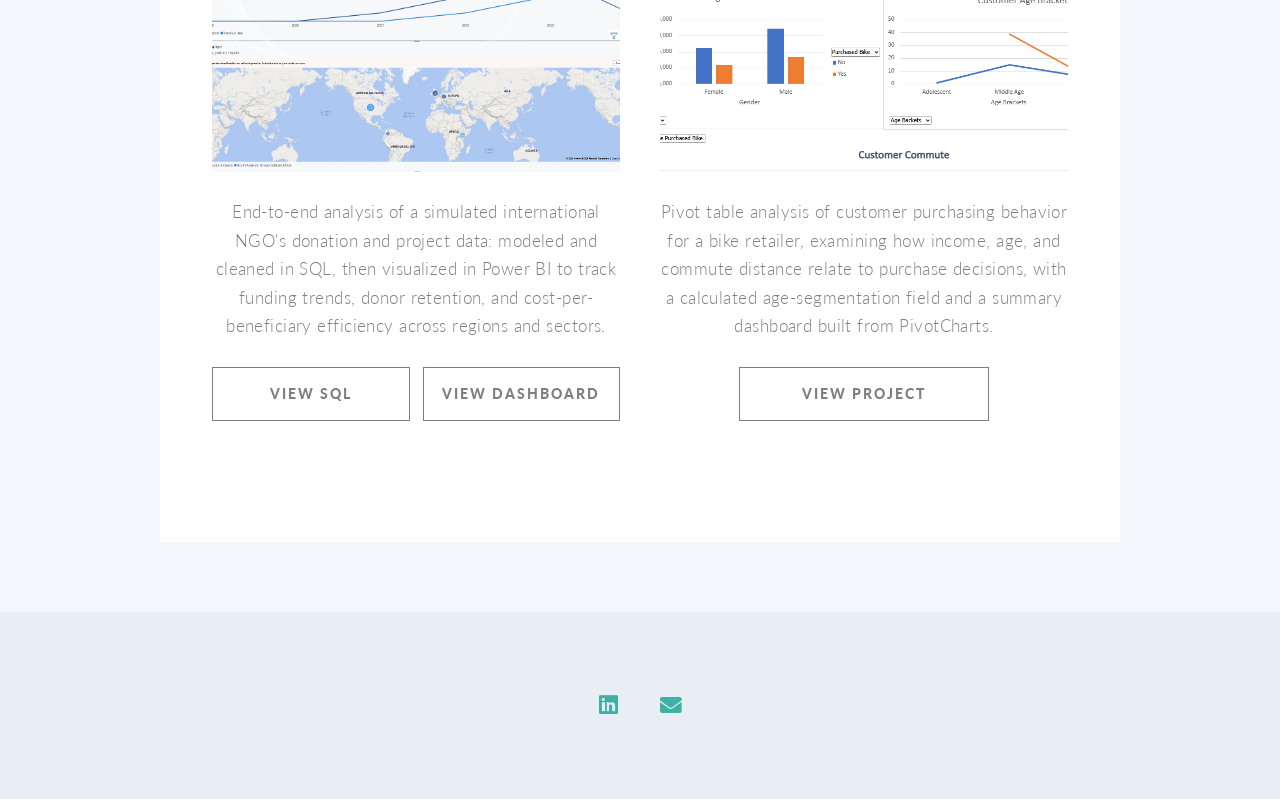
==== commit b684d9fa: "Update index.html" ====
--- a/index.html
+++ b/index.html
@@ -100,7 +100,8 @@
 
 						</section>
 
-			<!-- CTA 
+			<!-- 
+			CTA 
 				<section id="cta">
 
 					<header>
@@ -115,16 +116,17 @@
 					</footer>
 					
 				</section>
-				-->
+				
 			<div>
 				<section>
-				<!-- <header class="contact"> -->
+				<header class="contact"> 
 						<H2>
 							<STRong>CONTACT</STRong>
 						</H2>
-					<!-- </header> -->
+					</header>
 				</section>
 			</div>
+			-->
 				
 			<!-- Footer -->
 			
